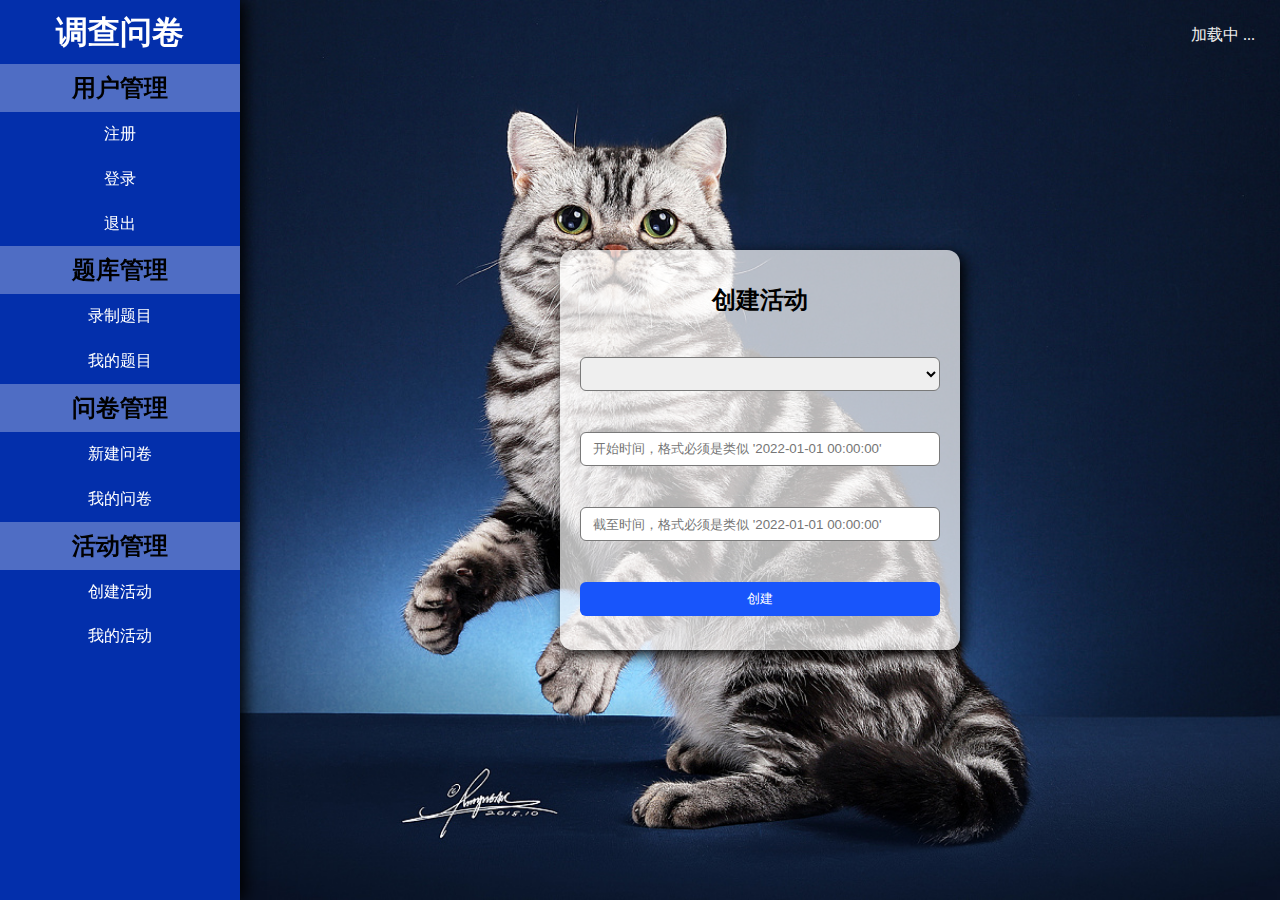
==== src/main/resources/static/activity/create.html @ c488f897 "feat: 工程初始化" ====
<!DOCTYPE html>
<html lang="zh-hans">
<head>
    <meta charset="UTF-8">
    <title>调查问卷</title>
    <link rel="stylesheet" href="../css/common.css">
    <link rel="stylesheet" href="css/create.css">
</head>
<body>
    <aside>
        <h1><a href="/">调查问卷</a></h1>
        <section>
            <h2>用户管理</h2>
            <a href="/user/register.html">注册</a>
            <a href="/user/login.html">登录</a>
            <a href="/user/quit.do">退出</a>
        </section>
        <section>
            <h2>题库管理</h2>
            <a href="/question/create.html">录制题目</a>
            <a href="/question/list.html">我的题目</a>
        </section>
        <section>
            <h2>问卷管理</h2>
            <a href="/survey/create.html">新建问卷</a>
            <a href="/survey/list.html">我的问卷</a>
        </section>
        <section>
            <h2>活动管理</h2>
            <a href="/activity/create.html">创建活动</a>
            <a href="/activity/list.html">我的活动</a>
        </section>
    </aside>
    <main>
        <p class="current-user">加载中 ...</p>
        <form method="post" action="/activity/create.do">
            <h2>创建活动</h2>
            <select name="suid"></select>
            <input type="text" name="started_at" placeholder="开始时间，格式必须是类似 '2022-01-01 00:00:00'">
            <input type="text" name="ended_at" placeholder="截至时间，格式必须是类似 '2022-01-01 00:00:00'">
            <button>创建</button>
        </form>
    </main>

    <script src="/js/current-user.js"></script>
    <script src="js/create.js"></script>
</body>
</html>
---- src/main/resources/static/css/common.css ----
* {
    margin: 0;
    padding: 0;
    box-sizing: border-box;
}

body {
    min-height: 100vh;
    display: flex;
    align-items: stretch;
    justify-content: space-between;
}

aside {
    position: fixed;
    top: 0;
    left: 0;
    bottom: 0;
    background-color: hsl(224, 97%, 34%);
    width: 240px;
    text-align: center;
    box-shadow: 5px 0 15px 0 #000;
}

aside h1 {
    font-size: 2rem;
    line-height: 4rem;
}

aside h1 a {
    text-decoration: none;
    color: hsl(0, 0%, 100%);
}

aside section {
    display: flex;
    flex-direction: column;
    align-items: center;
    justify-content: center;
}

aside section h2 {
    width: 100%;
    background-color: hsla(0, 0%, 100%, .3);
    line-height: 2em;
}

aside section a {
    width: 100%;
    color: hsl(0, 0%, 100%);
    text-decoration: none;
    line-height: 2.8em;
}


aside section a:hover {
    background-color: hsla(0, 0%, 100%, .3);
}

main {
    margin-left: 240px;
    width: calc(100% - 240px);
    background-image: url(../img/cat-bg.jpg);
    background-repeat: no-repeat;
    background-position: 0 0;
    background-size: cover;
    background-color: hsl(0, 0%, 83%);
    background-attachment: fixed;
}

main p.current-user {
    color: #eee;
    position: absolute;
    top: 25px;
    right: 25px;
}
---- src/main/resources/static/activity/css/create.css ----
main {
    display: flex;
    align-items: center;
    justify-content: center;
}

main form {
    width: 400px;
    height: 400px;
    background-color: hsla(0, 0%, 100%, 0.7);
    border-radius: 13px;
    box-shadow: 4px 4px 14px 0 #000;
    display: flex;
    flex-direction: column;
    align-items: center;
    justify-content: space-around;
    padding: 13px;
}

main form input {
    height: 34px;
    width: 360px;
    padding: 0 12px 0 12px;
    outline: none;
    border-radius: 6px;
    border: 1px solid rgb(121, 121, 121);
}

main form select {
    height: 34px;
    width: 360px;
    padding: 3px;
    outline: none;
    border-radius: 6px;
    border: 1px solid rgb(121, 121, 121);
}

main form button {
    height: 34px;
    width: 360px;
    border-radius: 6px;
    border: none;
    color: #fff;
    background-color: hsl(224, 97%, 54%);
}

main form button:hover {
    background-color: hsl(224, 97%, 74%);
}
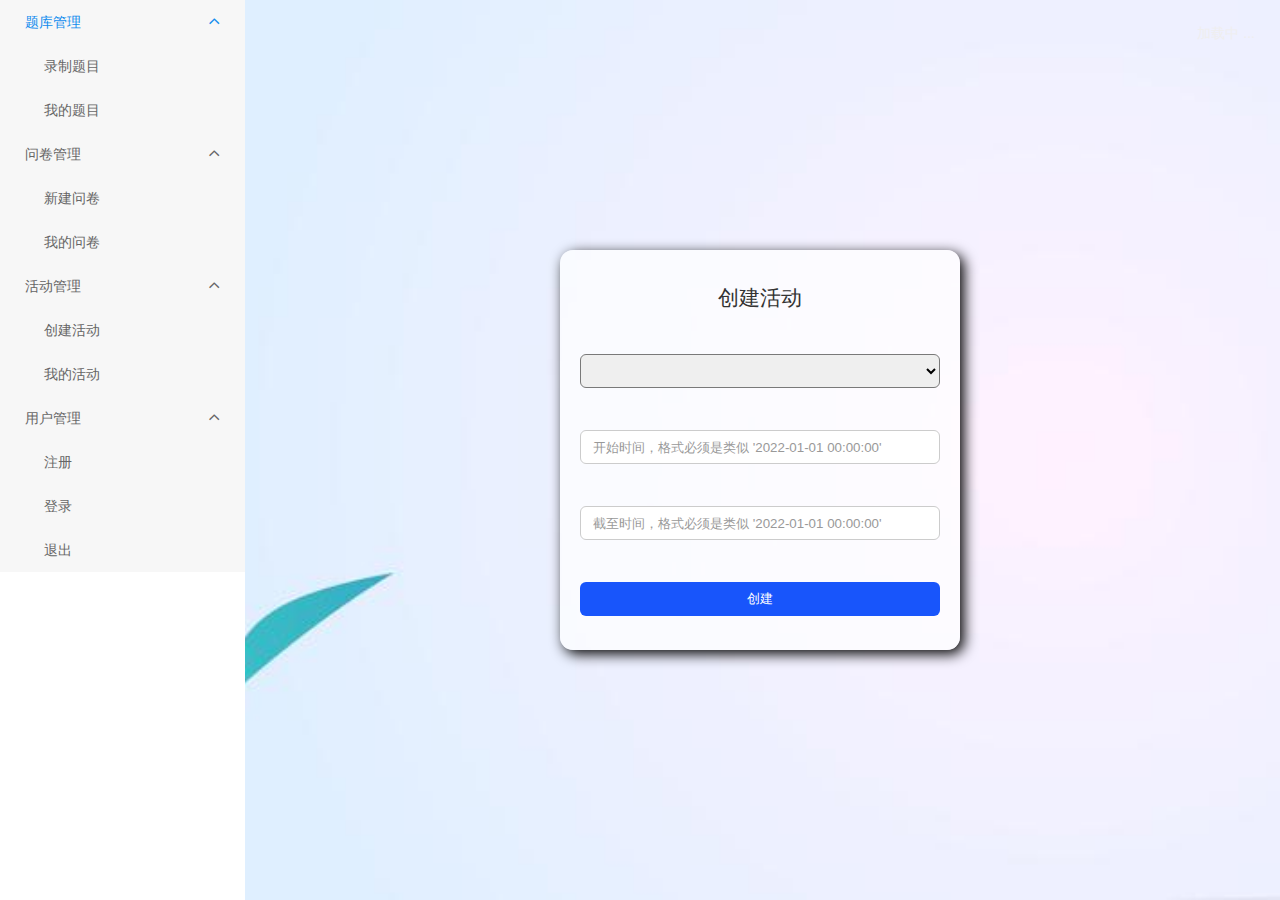
==== commit 6f9b5eb9: "fix: 界面优化" ====
--- a/src/main/resources/static/activity/create.html
+++ b/src/main/resources/static/activity/create.html
@@ -5,31 +5,65 @@
     <title>调查问卷</title>
     <link rel="stylesheet" href="../css/common.css">
     <link rel="stylesheet" href="css/create.css">
+    <!--字体图标-->
+    <link href="../javaex/pc/css/icomoon.css" rel="stylesheet" />
+    <!--骨架样式-->
+    <link href="../javaex/pc/css/common.css" rel="stylesheet" />
+    <!--皮肤-->
+    <link href="../javaex/pc/css/skin/default.css" rel="stylesheet" />
+    <!--jquery，如果不使用jquery高版本的新功能的话，不建议修改版本-->
+    <script src="../javaex/pc/lib/jquery-1.7.2.min.js"></script>
+    <!--核心组件，不要压缩，压缩后部分功能可能会失效-->
+    <script src="../javaex/pc/js/javaex.js"></script>
+    <!--表单验证-->
+    <script src="../javaex/pc/js/javaex-formVerify.js"></script>
 </head>
 <body>
     <aside>
-        <h1><a href="/">调查问卷</a></h1>
-        <section>
-            <h2>用户管理</h2>
-            <a href="/user/register.html">注册</a>
-            <a href="/user/login.html">登录</a>
-            <a href="/user/quit.do">退出</a>
-        </section>
-        <section>
-            <h2>题库管理</h2>
-            <a href="/question/create.html">录制题目</a>
-            <a href="/question/list.html">我的题目</a>
-        </section>
-        <section>
-            <h2>问卷管理</h2>
-            <a href="/survey/create.html">新建问卷</a>
-            <a href="/survey/list.html">我的问卷</a>
-        </section>
-        <section>
-            <h2>活动管理</h2>
-            <a href="/activity/create.html">创建活动</a>
-            <a href="/activity/list.html">我的活动</a>
-        </section>
+        <div class="javaex-menu-container">
+            <div id="menu" class="javaex-menu">
+                <ul>
+                    <li class="javaex-menu-item">
+                        <a href="javascript:;">题库管理<i class="icon-angle-down"></i></a>
+                        <ul>
+                            <li><a href="/question/create.html">录制题目</a></li>
+                            <li><a href="/question/list.html">我的题目</a></li>
+                        </ul>
+                    </li>
+                </ul>
+
+                <ul>
+                    <li class="javaex-menu-item">
+                        <a href="javascript:;">问卷管理<i class="icon-angle-down"></i></a>
+                        <ul>
+                            <li><a href="/survey/create.html">新建问卷</a></li>
+                            <li><a href="/survey/list.html">我的问卷</a></li>
+                        </ul>
+                    </li>
+                </ul>
+
+                <ul>
+                    <li class="javaex-menu-item">
+                        <a href="javascript:;">活动管理<i class="icon-angle-down"></i></a>
+                        <ul>
+                            <li><a href="/activity/create.html">创建活动</a></li>
+                            <li><a href="/activity/list.html">我的活动</a></li>
+                        </ul>
+                    </li>
+                </ul>
+
+                <ul>
+                    <li class="javaex-menu-item">
+                        <a href="javascript:;">用户管理<i class="icon-angle-down"></i></a>
+                        <ul>
+                            <li><a href="/user/register.html">注册</a></li>
+                            <li><a href="/user/login.html">登录</a></li>
+                            <li><a href="/user/quit.do">退出</a></li>
+                        </ul>
+                    </li>
+                </ul>
+            </div>
+        </div>
     </aside>
     <main>
         <p class="current-user">加载中 ...</p>
@@ -44,5 +78,11 @@
 
     <script src="/js/current-user.js"></script>
     <script src="js/create.js"></script>
+    <script>
+        javaex.menu({
+            id : "menu",
+            isShowAll: true
+        });
+    </script>
 </body>
 </html>--- a/src/main/resources/static/css/common.css
+++ b/src/main/resources/static/css/common.css
@@ -16,20 +16,20 @@
     top: 0;
     left: 0;
     bottom: 0;
-    background-color: hsl(224, 97%, 34%);
+    /*background-color: hsl(224, 97%, 34%);*/
     width: 240px;
-    text-align: center;
-    box-shadow: 5px 0 15px 0 #000;
+    /*text-align: center;*/
+    /*box-shadow: 5px 0 15px 0 #000;*/
 }
 
 aside h1 {
     font-size: 2rem;
-    line-height: 4rem;
+    line-height: 2rem;
 }
 
 aside h1 a {
     text-decoration: none;
-    color: hsl(0, 0%, 100%);
+    /*color: hsl(0, 0%, 100%);*/
 }
 
 aside section {
@@ -47,9 +47,9 @@
 
 aside section a {
     width: 100%;
-    color: hsl(0, 0%, 100%);
+    /*color: hsl(0, 0%, 100%);*/
     text-decoration: none;
-    line-height: 2.8em;
+    line-height: 2em;
 }
 
 
@@ -60,7 +60,7 @@
 main {
     margin-left: 240px;
     width: calc(100% - 240px);
-    background-image: url(../img/cat-bg.jpg);
+    background-image: url(../img/bg.jpg);
     background-repeat: no-repeat;
     background-position: 0 0;
     background-size: cover;
--- a/src/main/resources/static/javaex/pc/css/icomoon.css
+++ b/src/main/resources/static/javaex/pc/css/icomoon.css
@@ -0,0 +1,891 @@
+@font-face {
+  font-family: 'icomoon';
+  src:  url('fonts/icomoon.eot?mxwdyu');
+  src:  url('fonts/icomoon.eot?mxwdyu#iefix') format('embedded-opentype'),
+    url('fonts/icomoon.ttf?mxwdyu') format('truetype'),
+    url('fonts/icomoon.woff?mxwdyu') format('woff'),
+    url('fonts/icomoon.svg?mxwdyu#icomoon') format('svg');
+  font-weight: normal;
+  font-style: normal;
+  font-display: block;
+}
+
+[class^="icon-"], [class*=" icon-"] {
+  /* use !important to prevent issues with browser extensions that change fonts */
+  font-family: 'icomoon' !important;
+  speak: none;
+  font-style: normal;
+  font-weight: normal;
+  font-variant: normal;
+  text-transform: none;
+  line-height: 1;
+
+  /* Better Font Rendering =========== */
+  -webkit-font-smoothing: antialiased;
+  -moz-osx-font-smoothing: grayscale;
+}
+
+.icon-angle-double-left:before {
+  content: "\f100";
+}
+.icon-angle-double-right:before {
+  content: "\f101";
+}
+.icon-angle-double-up:before {
+  content: "\f102";
+}
+.icon-angle-double-down:before {
+  content: "\f103";
+}
+.icon-angle-left:before {
+  content: "\f104";
+}
+.icon-angle-right:before {
+  content: "\f105";
+}
+.icon-angle-up:before {
+  content: "\f106";
+}
+.icon-angle-down:before {
+  content: "\f107";
+}
+.icon-quote-right:before {
+  content: "\e97a";
+}
+.icon-quote-left:before {
+  content: "\e97b";
+}
+.icon-minus:before {
+  content: "\e97c";
+}
+.icon-at-sign:before {
+  content: "\e981";
+}
+.icon-check_circle:before {
+  content: "\e86c";
+}
+.icon-palette1:before {
+  content: "\e40b";
+}
+.icon-colorize1:before {
+  content: "\e3b9";
+}
+.icon-font_download:before {
+  content: "\e167";
+}
+.icon-format_align_center:before {
+  content: "\e234";
+}
+.icon-format_align_left:before {
+  content: "\e236";
+}
+.icon-format_align_right:before {
+  content: "\e237";
+}
+.icon-format_bold:before {
+  content: "\e238";
+}
+.icon-format_clear:before {
+  content: "\e239";
+}
+.icon-format_color_fill:before {
+  content: "\e23a";
+}
+.icon-format_color_text:before {
+  content: "\e23c";
+}
+.icon-format_indent_decrease:before {
+  content: "\e23d";
+}
+.icon-format_indent_increase:before {
+  content: "\e23e";
+}
+.icon-format_italic:before {
+  content: "\e23f";
+}
+.icon-format_list_bulleted:before {
+  content: "\e241";
+}
+.icon-format_list_numbered:before {
+  content: "\e242";
+}
+.icon-format_quote:before {
+  content: "\e244";
+}
+.icon-format_underlined:before {
+  content: "\e249";
+}
+.icon-fullscreen:before {
+  content: "\e5d0";
+}
+.icon-fullscreen_exit:before {
+  content: "\e5d1";
+}
+.icon-functions:before {
+  content: "\e24a";
+}
+.icon-help:before {
+  content: "\e887";
+}
+.icon-help_outline:before {
+  content: "\e8fd";
+}
+.icon-tag_faces:before {
+  content: "\e420";
+}
+.icon-movie_creation:before {
+  content: "\e404";
+}
+.icon-select_all:before {
+  content: "\e162";
+}
+.icon-strikethrough_s:before {
+  content: "\e257";
+}
+.icon-code:before {
+  content: "\e978";
+}
+.icon-photo:before {
+  content: "\e979";
+}
+.icon-table:before {
+  content: "\e97d";
+}
+.icon-wysiwyg:before {
+  content: "\e97d";
+}
+.icon-subscript:before {
+  content: "\e97e";
+}
+.icon-wysiwyg1:before {
+  content: "\e97e";
+}
+.icon-superscript:before {
+  content: "\e97f";
+}
+.icon-wysiwyg2:before {
+  content: "\e97f";
+}
+.icon-fast_forward:before {
+  content: "\e01f";
+}
+.icon-fast_rewind:before {
+  content: "\e020";
+}
+.icon-mic_none:before {
+  content: "\e02a";
+}
+.icon-stop:before {
+  content: "\e047";
+}
+.icon-videocam:before {
+  content: "\e04b";
+}
+.icon-videocam_off:before {
+  content: "\e04c";
+}
+.icon-volume_down:before {
+  content: "\e04d";
+}
+.icon-volume_mute:before {
+  content: "\e04e";
+}
+.icon-volume_off:before {
+  content: "\e04f";
+}
+.icon-volume_up:before {
+  content: "\e050";
+}
+.icon-hd:before {
+  content: "\e052";
+}
+.icon-slow_motion_video:before {
+  content: "\e068";
+}
+.icon-call_to_action:before {
+  content: "\e06c";
+}
+.icon-chat3:before {
+  content: "\e0b7";
+}
+.icon-chat_bubble:before {
+  content: "\e0ca";
+}
+.icon-chat_bubble_outline:before {
+  content: "\e0cb";
+}
+.icon-vpn_key:before {
+  content: "\e0da";
+}
+.icon-import_contacts:before {
+  content: "\e0e0";
+}
+.icon-mail_outline:before {
+  content: "\e0e1";
+}
+.icon-add2:before {
+  content: "\e145";
+}
+.icon-add_box:before {
+  content: "\e146";
+}
+.icon-add_circle:before {
+  content: "\e147";
+}
+.icon-content_paste:before {
+  content: "\e14f";
+}
+.icon-remove_circle:before {
+  content: "\e15c";
+}
+.icon-remove_circle_outline:before {
+  content: "\e15d";
+}
+.icon-access_alarms:before {
+  content: "\e191";
+}
+.icon-signal_cellular_4_bar:before {
+  content: "\e1c8";
+}
+.icon-signal_cellular_null:before {
+  content: "\e1cf";
+}
+.icon-signal_cellular_off:before {
+  content: "\e1d0";
+}
+.icon-signal_wifi_4_bar:before {
+  content: "\e1d8";
+}
+.icon-signal_wifi_4_bar_lock:before {
+  content: "\e1d9";
+}
+.icon-signal_wifi_off:before {
+  content: "\e1da";
+}
+.icon-storage:before {
+  content: "\e1db";
+}
+.icon-attach_file:before {
+  content: "\e226";
+}
+.icon-cloud_download:before {
+  content: "\e2c0";
+}
+.icon-cloud_upload:before {
+  content: "\e2c3";
+}
+.icon-cast:before {
+  content: "\e307";
+}
+.icon-headset:before {
+  content: "\e310";
+}
+.icon-headset_mic:before {
+  content: "\e311";
+}
+.icon-laptop:before {
+  content: "\e31e";
+}
+.icon-laptop_chromebook:before {
+  content: "\e31f";
+}
+.icon-security:before {
+  content: "\e32a";
+}
+.icon-tv:before {
+  content: "\e333";
+}
+.icon-device_hub:before {
+  content: "\e335";
+}
+.icon-audiotrack:before {
+  content: "\e3a1";
+}
+.icon-camera2:before {
+  content: "\e3af";
+}
+.icon-colorize:before {
+  content: "\e3b8";
+}
+.icon-control_point:before {
+  content: "\e3ba";
+}
+.icon-palette:before {
+  content: "\e40a";
+}
+.icon-timer:before {
+  content: "\e425";
+}
+.icon-beenhere:before {
+  content: "\e52d";
+}
+.icon-local_airport:before {
+  content: "\e53d";
+}
+.icon-local_offer:before {
+  content: "\e54e";
+}
+.icon-local_parking:before {
+  content: "\e54f";
+}
+.icon-local_taxi:before {
+  content: "\e559";
+}
+.icon-arrow_back:before {
+  content: "\e5c4";
+}
+.icon-arrow_forward:before {
+  content: "\e5c8";
+}
+.icon-cancel:before {
+  content: "\e5c9";
+}
+.icon-check:before {
+  content: "\e5ca";
+}
+.icon-close:before {
+  content: "\e5cd";
+}
+.icon-refresh:before {
+  content: "\e5d5";
+}
+.icon-arrow_upward:before {
+  content: "\e5d8";
+}
+.icon-arrow_downward:before {
+  content: "\e5db";
+}
+.icon-sync:before {
+  content: "\e627";
+}
+.icon-no_encryption:before {
+  content: "\e641";
+}
+.icon-notifications:before {
+  content: "\e7f4";
+}
+.icon-notifications_none:before {
+  content: "\e7f5";
+}
+.icon-notifications_off:before {
+  content: "\e7f6";
+}
+.icon-notifications_active:before {
+  content: "\e7f7";
+}
+.icon-school:before {
+  content: "\e80c";
+}
+.icon-share:before {
+  content: "\e80d";
+}
+.icon-star:before {
+  content: "\e838";
+}
+.icon-star_half:before {
+  content: "\e839";
+}
+.icon-star_border:before {
+  content: "\e83a";
+}
+.icon-add_shopping_cart:before {
+  content: "\e854";
+}
+.icon-alarm_add:before {
+  content: "\e856";
+}
+.icon-autorenew:before {
+  content: "\e863";
+}
+.icon-build:before {
+  content: "\e869";
+}
+.icon-cached:before {
+  content: "\e86a";
+}
+.icon-chrome_reader_mode:before {
+  content: "\e86d";
+}
+.icon-favorite:before {
+  content: "\e87d";
+}
+.icon-favorite_border:before {
+  content: "\e87e";
+}
+.icon-group_work:before {
+  content: "\e886";
+}
+.icon-language:before {
+  content: "\e894";
+}
+.icon-lock:before {
+  content: "\e897";
+}
+.icon-power_settings_new:before {
+  content: "\e8ac";
+}
+.icon-schedule:before {
+  content: "\e8b5";
+}
+.icon-stars:before {
+  content: "\e8d0";
+}
+.icon-turned_in:before {
+  content: "\e8e6";
+}
+.icon-turned_in_not:before {
+  content: "\e8e7";
+}
+.icon-verified_user:before {
+  content: "\e8e8";
+}
+.icon-comments:before {
+  content: "\e900";
+}
+.icon-chat2:before {
+  content: "\e901";
+}
+.icon-commenting-o:before {
+  content: "\e902";
+}
+.icon-commenting:before {
+  content: "\e903";
+}
+.icon-comments-o:before {
+  content: "\e904";
+}
+.icon-comment-o:before {
+  content: "\e905";
+}
+.icon-rss-alt:before {
+  content: "\e906";
+}
+.icon-call:before {
+  content: "\e907";
+}
+.icon-collect:before {
+  content: "\e908";
+}
+.icon-video-off:before {
+  content: "\e909";
+}
+.icon-video:before {
+  content: "\e90a";
+}
+.icon-document-alt-fill:before {
+  content: "\e90b";
+}
+.icon-fiber_manual_record:before {
+  content: "\e90c";
+}
+.icon-block:before {
+  content: "\e90d";
+}
+.icon-grid:before {
+  content: "\e90e";
+}
+.icon-camera:before {
+  content: "\e90f";
+}
+.icon-indeterminate_check_box:before {
+  content: "\e910";
+}
+.icon-explore:before {
+  content: "\e911";
+}
+.icon-block2:before {
+  content: "\e912";
+}
+.icon-cog:before {
+  content: "\e913";
+}
+.icon-trash-o:before {
+  content: "\e914";
+}
+.icon-copyright:before {
+  content: "\e915";
+}
+.icon-locked:before {
+  content: "\e916";
+}
+.icon-arrow-down-alt1:before {
+  content: "\e917";
+}
+.icon-arrow-up-alt1:before {
+  content: "\e918";
+}
+.icon-arrow-right-alt1:before {
+  content: "\e919";
+}
+.icon-arrow-left-alt1:before {
+  content: "\e91a";
+}
+.icon-reload1:before {
+  content: "\e91b";
+}
+.icon-cw:before {
+  content: "\e91c";
+}
+.icon-home2:before {
+  content: "\e91d";
+}
+.icon-profile:before {
+  content: "\e91e";
+}
+.icon-retweet:before {
+  content: "\e91f";
+}
+.icon-chain-broken:before {
+  content: "\e920";
+}
+.icon-chain:before {
+  content: "\e921";
+}
+.icon-group:before {
+  content: "\e922";
+}
+.icon-filter:before {
+  content: "\e923";
+}
+.icon-file-empty:before {
+  content: "\e924";
+}
+.icon-files-empty:before {
+  content: "\e925";
+}
+.icon-file-text2:before {
+  content: "\e926";
+}
+.icon-thumbs-o-down:before {
+  content: "\e927";
+}
+.icon-thumbs-o-up:before {
+  content: "\e928";
+}
+.icon-thumbs-down:before {
+  content: "\e929";
+}
+.icon-thumbs-up:before {
+  content: "\e92a";
+}
+.icon-cogs:before {
+  content: "\e92b";
+}
+.icon-chevron-right:before {
+  content: "\e92c";
+}
+.icon-chevron-left:before {
+  content: "\e92d";
+}
+.icon-chevron-down:before {
+  content: "\e92e";
+}
+.icon-folder:before {
+  content: "\e92f";
+}
+.icon-folder-open:before {
+  content: "\e930";
+}
+.icon-chevron-up:before {
+  content: "\e931";
+}
+.icon-step-forward:before {
+  content: "\e932";
+}
+.icon-step-backward:before {
+  content: "\e933";
+}
+.icon-book:before {
+  content: "\e934";
+}
+.icon-tags:before {
+  content: "\e935";
+}
+.icon-signal:before {
+  content: "\e936";
+}
+.icon-user-o:before {
+  content: "\e937";
+}
+.icon-user-circle-o:before {
+  content: "\e938";
+}
+.icon-user-circle:before {
+  content: "\e939";
+}
+.icon-user-plus:before {
+  content: "\e93a";
+}
+.icon-user:before {
+  content: "\e93b";
+}
+.icon-print:before {
+  content: "\e93c";
+}
+.icon-filter2:before {
+  content: "\e93d";
+}
+.icon-eye-off:before {
+  content: "\e93e";
+}
+.icon-eye:before {
+  content: "\e93f";
+}
+.icon-home:before {
+  content: "\e940";
+}
+.icon-trash-2:before {
+  content: "\e941";
+}
+.icon-trash:before {
+  content: "\e942";
+}
+.icon-edit-2:before {
+  content: "\e943";
+}
+.icon-search:before {
+  content: "\e944";
+}
+.icon-zoom-out:before {
+  content: "\e945";
+}
+.icon-zoom-in:before {
+  content: "\e946";
+}
+.icon-update:before {
+  content: "\e947";
+}
+.icon-forward:before {
+  content: "\e948";
+}
+.icon-warning:before {
+  content: "\e949";
+}
+.icon-save-disk:before {
+  content: "\e94a";
+}
+.icon-floppy-o:before {
+  content: "\e94b";
+}
+.icon-caret-right:before {
+  content: "\e94c";
+}
+.icon-caret-left:before {
+  content: "\e94d";
+}
+.icon-caret-up:before {
+  content: "\e94e";
+}
+.icon-caret-down:before {
+  content: "\e94f";
+}
+.icon-magic:before {
+  content: "\e950";
+}
+.icon-recycle:before {
+  content: "\e951";
+}
+.icon-paper-plane-o:before {
+  content: "\e952";
+}
+.icon-calendar:before {
+  content: "\e953";
+}
+.icon-paper-plane:before {
+  content: "\e954";
+}
+.icon-flag:before {
+  content: "\e955";
+}
+.icon-barbell:before {
+  content: "\e956";
+}
+.icon-atom:before {
+  content: "\e957";
+}
+.icon-sun:before {
+  content: "\e958";
+}
+.icon-fingerprint:before {
+  content: "\e959";
+}
+.icon-chevron-small-up:before {
+  content: "\e95a";
+}
+.icon-flow-branch:before {
+  content: "\e95b";
+}
+.icon-layers:before {
+  content: "\e95c";
+}
+.icon-adjust:before {
+  content: "\e95d";
+}
+.icon-air:before {
+  content: "\e95e";
+}
+.icon-circular-graph:before {
+  content: "\e95f";
+}
+.icon-compass:before {
+  content: "\e960";
+}
+.icon-drop:before {
+  content: "\e961";
+}
+.icon-email3:before {
+  content: "\e962";
+}
+.icon-log-out:before {
+  content: "\e963";
+}
+.icon-stopwatch:before {
+  content: "\e964";
+}
+.icon-chart-pie:before {
+  content: "\e965";
+}
+.icon-chart-bar:before {
+  content: "\e966";
+}
+.icon-chart:before {
+  content: "\e967";
+}
+.icon-film2:before {
+  content: "\e968";
+}
+.icon-mail2:before {
+  content: "\e969";
+}
+.icon-image:before {
+  content: "\e96a";
+}
+.icon-images:before {
+  content: "\e96b";
+}
+.icon-film:before {
+  content: "\e96c";
+}
+.icon-stats:before {
+  content: "\e96d";
+}
+.icon-stats2:before {
+  content: "\e96e";
+}
+.icon-envelope:before {
+  content: "\e96f";
+}
+.icon-moon-o:before {
+  content: "\e970";
+}
+.icon-line-chart:before {
+  content: "\e971";
+}
+.icon-area-chart:before {
+  content: "\e972";
+}
+.icon-bar-chart:before {
+  content: "\e973";
+}
+.icon-wechat:before {
+  content: "\e974";
+}
+.icon-qq:before {
+  content: "\e975";
+}
+.icon-gavel:before {
+  content: "\e976";
+}
+.icon-remove_shopping_cart:before {
+  content: "\e977";
+}
+.icon-spinner11:before {
+  content: "\e984";
+}
+.icon-key:before {
+  content: "\e98d";
+}
+.icon-equalizer:before {
+  content: "\e992";
+}
+.icon-cog2:before {
+  content: "\e994";
+}
+.icon-cogs2:before {
+  content: "\e995";
+}
+.icon-pie-chart:before {
+  content: "\e99a";
+}
+.icon-stats-dots:before {
+  content: "\e99b";
+}
+.icon-stats-bars:before {
+  content: "\e99c";
+}
+.icon-stats-bars2:before {
+  content: "\e99d";
+}
+.icon-fire:before {
+  content: "\e9a9";
+}
+.icon-earth:before {
+  content: "\e9ca";
+}
+.icon-checkmark2:before {
+  content: "\ea10";
+}
+.icon-volume-high:before {
+  content: "\ea26";
+}
+.icon-volume-medium:before {
+  content: "\ea27";
+}
+.icon-volume-low:before {
+  content: "\ea28";
+}
+.icon-volume-mute:before {
+  content: "\ea29";
+}
+.icon-volume-mute2:before {
+  content: "\ea2a";
+}
+.icon-volume-increase:before {
+  content: "\ea2b";
+}
+.icon-volume-decrease:before {
+  content: "\ea2c";
+}
+.icon-google-drive:before {
+  content: "\ea8f";
+}
+.icon-libreoffice:before {
+  content: "\eae3";
+}
+.icon-check2:before {
+  content: "\f00c";
+}
+.icon-close2:before {
+  content: "\f00d";
+}
+.icon-lock2:before {
+  content: "\f023";
+}
+.icon-plus:before {
+  content: "\f067";
+}
+.icon-minus1:before {
+  content: "\f068";
+}
+.icon-chevron-circle-left:before {
+  content: "\f137";
+}
+.icon-chevron-circle-right:before {
+  content: "\f138";
+}
+.icon-chevron-circle-up:before {
+  content: "\f139";
+}
+.icon-chevron-circle-down:before {
+  content: "\f13a";
+}
--- a/src/main/resources/static/javaex/pc/css/common.css
+++ b/src/main/resources/static/javaex/pc/css/common.css
@@ -0,0 +1,921 @@
+@charset "utf-8";
+/*重置样式*/
+blockquote,body,button,dd,div,dl,dt,fieldset,figure,form,h1,h2,h3,h4,h5,h6,hr,input,legend,li,menu,p,pre,select,td,textarea,th,ul {
+	margin:0;
+	padding:0;
+	outline:0;
+}
+h1,h2,h3,h4,h5,h6 {
+	font-weight:400;
+}
+i, cite, em, var, address, dfn {
+	font-style: normal;
+}
+ul,li {
+	list-style:none;
+}
+ol>li {
+	list-style:unset;
+}
+button:focus,input:focus,select:focus,textarea:focus {
+	outline:none;
+}
+button,html input[type=button],input[type=reset],input[type=submit] {
+	-webkit-appearance:button;
+}
+textarea {
+	overflow:hidden;
+	vertical-align:top;
+	overflow-y: auto;
+}
+input[type=search] {
+	-webkit-appearance:none;
+}
+input[type=search]::-webkit-search-cancel-button,input[type=search]::-webkit-search-decoration,input[type=search]::-webkit-search-results-button,input[type=search]::-webkit-search-results-decoration {
+	display:none;
+}
+input[type="text"], input[type="password"], textarea {
+	border: 1px solid #ccc;
+	outline: none;
+}
+input:-webkit-autofill, textarea:-webkit-autofill, select:-webkit-autofill {
+	-webkit-box-shadow: 0 0 0 1000px white inset;
+}
+input, textarea {
+	-webkit-transition: color .2s;
+	-moz-transition: color .2s;
+	-ms-transition: color .2s;
+	-o-transition: color .2s;
+	transition: color .2s;
+	-webkit-transition: border-color .2s;
+	-moz-transition: border-color .2s;
+	-ms-transition: border-color .2s;
+	-o-transition: border-color .2s;
+	transition: border-color .2s;
+}
+table {
+	border-collapse: collapse;
+	border-spacing: 0;
+}
+img {
+	border:none;
+	vertical-align:top;
+}
+a {
+	text-decoration:none;
+}
+a:-webkit-any-link, a:any-link {
+	cursor: pointer;
+}
+a:active,a:hover,a:link,a:visited {
+	text-decoration:none;
+	-webkit-user-select:none;
+	-moz-user-select:none;
+	-ms-user-select:none;
+	user-select:none;
+}
+html {
+	width:100%;
+	height: 100%;
+	font-size:100%;
+	-webkit-text-size-adjust:none;
+	-ms-text-size-adjust:none;
+	-webkit-tap-highlight-color:transparent;
+}
+body {
+	height: 100%;
+	font-size: 14px;
+	font-family: "Helvetica Neue",Helvetica,PingFangSC-Regular,Arial,"Hiragino Sans GB","Heiti SC","Microsoft YaHei","WenQuanYi Micro Hei",sans-serif;
+}
+input, textarea, select, button {
+	font-family: microsoft yahei,Helvetica,Microsoft Jhenghei,Heiti TC,PingFang TC,sans-serif;
+	border-radius:0;
+}
+*, *:before, *:after {
+	-webkit-box-sizing: border-box;
+	-moz-box-sizing: border-box;
+	box-sizing: border-box;
+}
+
+/*通用属性*/
+/*临时的*/
+.javaex-temp-relative{position: relative;}
+/*边距*/
+.mt-10{margin-top:10px;}
+.mr-10{margin-right:10px;}
+.mb-10{margin-bottom:10px;}
+.ml-10{margin-left:10px;}
+.pt-10{padding-top:10px;}
+.pr-10{padding-right:10px;}
+.pb-10{padding-bottom:10px;}
+.pl-10{padding-left:10px;}
+.mt-20{margin-top:20px;}
+.mr-20{margin-right:20px;}
+.mb-20{margin-bottom:20px;}
+.ml-20{margin-left:20px;}
+.pt-20{padding-top:20px;}
+.pr-20{padding-right:20px;}
+.pb-20{padding-bottom:20px;}
+.pl-20{padding-left:20px;}
+/*宽度100%*/
+.full{width: 100%;}
+/*隐藏*/
+.hide{display:none !important;}
+.vh{visibility: hidden !important;}
+/*浮动*/
+.fl{float: left;}
+.fr{float: right;}
+/*对齐*/
+.tl{text-align: left;}
+.tr{text-align: right;}
+.tc{text-align: center;}
+/*清浮动*/
+.clear:before, .clear:after{display:table;content:" ";line-height:0}
+.clear:after{clear:both}
+span.clearfix{display: block; margin: 0; padding: 0; height: auto; line-height: 0; zoom: 1; clear: both;}
+/*文字省略*/
+.javaex-ellipsis{overflow: hidden; white-space: nowrap; text-overflow: ellipsis;}
+.javaex-ellipsis-2{display: -webkit-box; overflow: hidden; text-overflow: ellipsis; -webkit-line-clamp: 2; -webkit-box-orient: vertical;}
+.javaex-ellipsis-3{display: -webkit-box; overflow: hidden; text-overflow: ellipsis; -webkit-line-clamp: 3; -webkit-box-orient: vertical;}
+
+/*栅格系统*/
+.javaex-grid{-webkit-box-orient: horizontal;-moz-box-orient: horizontal;box-orient: horizontal;display: -webkit-flex;display: -moz-flex;display: flex;}
+.javaex-grid > div{-webkit-box-flex: 1;-moz-box-flex: 1;box-flex: 1;}
+.javaex-grid .javaex-grid-1{width: calc(100% / 12);}
+.javaex-grid .javaex-grid-2{width: calc(calc(100% / 12) * 2);}
+.javaex-grid .javaex-grid-3{width: calc(calc(100% / 12) * 3);}
+.javaex-grid .javaex-grid-4{width: calc(calc(100% / 12) * 4);}
+.javaex-grid .javaex-grid-5{width: calc(calc(100% / 12) * 5);}
+.javaex-grid .javaex-grid-6{width: calc(calc(100% / 12) * 6);}
+.javaex-grid .javaex-grid-7{width: calc(calc(100% / 12) * 7);}
+.javaex-grid .javaex-grid-8{width: calc(calc(100% / 12) * 8);}
+.javaex-grid .javaex-grid-9{width: calc(calc(100% / 12) * 9);}
+.javaex-grid .javaex-grid-10{width: calc(calc(100% / 12) * 10);}
+.javaex-grid .javaex-grid-11{width: calc(calc(100% / 12) * 11);}
+.javaex-grid .javaex-grid-12{width:100%;}
+.javaex-grid.spacing-10{width: 100%;}
+.javaex-grid.spacing-10 [class^="javaex-grid-"]{margin-right: 10px;}
+.javaex-grid.spacing-20{width: 100%;}
+.javaex-grid.spacing-20 [class^="javaex-grid-"]{margin-right: 20px;}
+.javaex-grid [class^="javaex-grid-"]:last-child{margin-right: 0;}
+
+/*等分系统*/
+[class^="javaex-equal-"] > li{float: left;}
+.javaex-equal-1 > li{width:100%;}
+.javaex-equal-2 > li{width: calc(100% / 2);}
+.javaex-equal-3 > li{width: calc(100% / 3);}
+.javaex-equal-4 > li{width: calc(100% / 4);}
+.javaex-equal-5 > li{width: calc(100% / 5);}
+.javaex-equal-6 > li{width: calc(100% / 6);}
+.javaex-equal-7 > li{width: calc(100% / 7);}
+.javaex-equal-8 > li{width: calc(100% / 8);}
+.javaex-equal-9 > li{width: calc(100% / 9);}
+.javaex-equal-10 > li{width: calc(100% / 10);}
+.javaex-equal-11 > li{width: calc(100% / 11);}
+.javaex-equal-12 > li{width: calc(100% / 12);}
+
+/*导航*/
+.javaex-navbar{font-size: 14px;border: none;transition: opacity .6s ease, background .6s ease, box-shadow .6s ease;box-shadow: none;height: 64px;top: 0;position: fixed;right: 0;left: 0;z-index: 100;}
+.javaex-navbar .javaex-container-fluid{margin-right: auto;margin-left: auto;padding-left: 15px;padding-right: 15px;}
+.javaex-navbar .javaex-logo{float: left;min-height: 64px;line-height: 64px;font-size: 24px;}
+.javaex-navbar .javaex-logo > a{display: inline-block;height: auto;padding-top: 7px;padding-bottom: 7px;}
+.javaex-navbar .javaex-nav{margin-left: 20px;}
+.javaex-navbar .javaex-nav > li{float: left;display: block;position: relative;padding: 0 15px;height: 64px;line-height: 64px;}
+.javaex-navbar .javaex-nav > li > a{display: block;position: relative;height: 64px;line-height: 64px;padding: 0 15px;}
+.javaex-navbar .javaex-nav > li > a::after{position: absolute;bottom: 20px;left: 14px;right: 14px;height: 2px;content: '';opacity: 0;-webkit-transition: -webkit-transform 0.2s ease-in;transition: transform 0.1s ease-in;-webkit-transform: scale3d(0, 1, 1);transform: scale3d(0, 1, 1);}
+.javaex-navbar .javaex-nav > li:hover > a::after, .javaex-navbar .javaex-nav > li.active > a::after{opacity: 1;-webkit-transform: scale3d(1, 1, 1);transform: scale3d(1, 1, 1);}
+.javaex-navbar .javaex-nav > li > ul.javaex-nav-dropdown-menu{display: none;position: absolute;top: 64px;width: auto;padding: 0;border: 0;overflow: hidden;transition: all 0s;opacity: 1;z-index: 1000;text-align: left;border-bottom-left-radius: 3px;border-bottom-right-radius: 3px;}
+.javaex-navbar .javaex-nav > li:hover > ul.javaex-nav-dropdown-menu{display:block;}
+.javaex-navbar .javaex-nav > li > ul.javaex-nav-dropdown-menu li a{line-height: 36px;padding-left: 15px;background-size: 24px;background-repeat: no-repeat;background-position: 10px 8px;display: block;padding: 3px 20px;clear: both;font-weight: normal;white-space: nowrap;}
+.javaex-navbar .javaex-nav > li > ul.javaex-nav-dropdown-menu li a:hover{color: #1B8AFA;background-color: rgba(239, 239, 239, 0.15);}
+
+/*左侧固定*/
+.javaex-aside{float: left;width: 220px;font-size: 14px;}
+.javaex-aside-fixed{position: fixed;top: 64px;left: 0;bottom: 0;z-index: 5;}
+.javaex-aside h1{overflow: hidden;text-overflow: ellipsis;white-space: nowrap;}
+.javaex-aside h1::after{content: '';height: 1px;width: 100%;opacity: .1;display: block;}
+.javaex-aside h1 .javaex-nav-name{font-size: 16px;line-height: 50px;padding: 0 20px;width: 144px;}
+.javaex-toc{padding-top: 10px;overflow: hidden;text-overflow: ellipsis;-o-text-overflow: ellipsis;white-space: nowrap;}
+
+/*菜单*/
+.javaex-menu-container{width: 245px;height: 100%;overflow: unset;z-index: 1000;}
+.javaex-menu-container .javaex-menu{margin-top: 0; width: 100%;height: 100%;overflow: auto;}
+.javaex-menu::-webkit-scrollbar {display:none}
+.javaex-menu-container .javaex-menu a{display: block; width: 100%;font-weight: 400; height: 44px; line-height: 44px; padding-left: 25px;}
+.javaex-menu li.javaex-menu-item li a{padding-left: 44px;}
+.javaex-menu .javaex-menu-item > a > span{margin-right: 20px;}
+.javaex-menu .javaex-menu-item a > i{font-style:normal;position: absolute;right: 25px; top: 13px; font-size: 18px;-webkit-transition: -webkit-transform .3s;transition: -webkit-transform .3s;transition: transform .3s; transition: transform .3s,-webkit-transform .3s;}
+.javaex-menu .javaex-menu-item.javaex-menu-show a > i{font-style:normal;transform: rotate(-180deg);}
+.javaex-menu .javaex-menu-item{position: relative;display: block;}
+.javaex-menu .javaex-menu-item ul{display: none;}
+.javaex-menu .javaex-menu-item.javaex-menu-show ul{display: block;}
+
+/*iframe框架布局*/
+.javaex-main-container{position: absolute;top: 64px;bottom: 0;left: 0;right: 0;padding-left: 220px;}
+.javaex-markdown{overflow: auto;height: 100%;}
+.javaex-markdown iframe{width: 100%;height: 100%;border: 0;margin: 0;padding: 0;}
+
+/*主体内容布局*/
+.javaex-block{position: relative;margin: 0 auto 20px;padding: 0;width: 100%;}
+.javaex-block.has-border {border-radius: 2px;}
+.javaex-block .javaex-banner{font-size: 14px; height: 44px; line-height: 44px; vertical-align: middle; padding-left: 20px;display: -ms-flexbox;display: flex;-ms-flex-direction: row; flex-direction: row;-ms-flex-align: center;align-items: center;}
+.javaex-block .javaex-block-fixed{width: 2px; height: 16px; margin-left: -20px; margin-right: 18px;}
+.javaex-list-toolbar{margin-bottom: 10px;clear: both;}
+.javaex-main{padding:20px;}
+.javaex-main-10{padding:10px;}
+.javaex-search-wrapper{padding: 16px 0;margin-bottom: 10px;}
+.javaex-search-wrapper .javaex-search-line:not(:last-child){margin-bottom: 10px;}
+.javaex-search-wrapper .javaex-search-control{display: inline-block; margin-left: 20px;}
+.javaex-search-wrapper .javaex-search-control.javaex-search-submit{float: right; margin-right: 20px;}
+
+/*面包屑导航*/
+.javaex-breadcrumb{height: 50px;line-height: 50px;padding-left: 0; font-size: 14px; margin-bottom: 10px;}
+.javaex-breadcrumb .divider{margin: 0 3px;}
+
+/*页面元素*/
+/*输入框*/
+input.javaex-text{font-size: 100%;height: 32px;line-height: 32px;padding: 0 10px;border-radius: 2px;}
+.javaex-search-group input.javaex-text{vertical-align: bottom;}
+blockquote.javaex-quote{font-size: 16px; display: block; padding: 16px; margin: 0 0 24px; overflow: auto; word-wrap: normal; word-break: normal;}
+.javaex-fieldset{padding: 0; margin-bottom: 20px; border-width: 1px; border-style: solid;}
+.javaex-fieldset legend{margin-left: 20px; padding: 0 10px; font-size: 18px; font-weight: 200;}
+.javaex-fieldset .javaex-fieldset-box{padding:10px 20px;}
+
+/*Button 按钮*/
+.javaex-btn{position: relative; display: inline-block; box-sizing: border-box; height: 32px; padding: 0 15px; font-size: 14px; line-height: 32px; text-align: center; cursor: pointer; transition: opacity .2s; -webkit-appearance: none;border: 1px solid transparent;border-radius: 2px;}
+.javaex-btn[disabled]{cursor: not-allowed; opacity: 0.5;}
+.javaex-btn[square]{border-radius: 0;}
+.javaex-btn[round]{border-radius: 25px;}
+.javaex-btn > span{height: 100%; width: 100%; display: -webkit-box; display: -ms-flexbox; display: flex; -webkit-box-align: center; -ms-flex-align: center; align-items: center; -webkit-box-pack: center; -ms-flex-pack: center; justify-content: center;}
+.javaex-btn > span > i{display: inline-block; position: relative; font-size: 18px; line-height: inherit; text-align: right;}
+.javaex-btn[size='large']{line-height: 1.2;height: 50px;}
+.javaex-btn[size='small']{line-height: 1.2;height: 30px;padding: 0 10px;font-size: 12px;}
+.javaex-btn[size='mini']{line-height: 1.2;height: 24px;padding: 0 4px;font-size: 10px;}
+.javaex-btn.empty{line-height: 30px;}
+.javaex-btn.mini{padding: 0 8px;height: 24px;line-height: 24px;font-size: 12px;}
+.javaex-btn.empty.mini{line-height: 22px;}
+.javaex-btn.yes{width: 120px;line-height: 36px;height: 36px;font-size: 14px;}
+.javaex-btn.no{width: 120px;margin-left:20px;line-height: 36px;height: 36px;font-size: 14px;}
+.javaex-unit .javaex-btn.yes, .javaex-unit .javaex-btn.no{margin: 0 10px;}
+button.javaex-btn, input.javaex-btn{line-height: 1.2;}
+
+/* Link 文字链接 */
+.javaex-link{display: inline-flex; flex-direction: row; align-items: center; justify-content: center; vertical-align: middle; position: relative; text-decoration: none; outline: none; cursor: pointer; padding: 0; font-size: 14px;}
+.javaex-link[disabled]{cursor: not-allowed;}
+.javaex-link[underline]:hover{text-decoration:underline;}
+
+/*Image 图片*/
+.javaex-image{display: block; position: relative;}
+.javaex-image .javaex-img{display: block; width: 100%; height: 100%;object-position: center center;object-fit: fill;}
+.javaex-image .javaex-img[fit='contain']{object-fit: contain;}
+.javaex-image .javaex-img[fit='cover']{object-fit: cover;}
+.javaex-image .javaex-img[fit='fill']{object-fit: fill;}
+.javaex-image .javaex-img[fit='none']{object-fit: none;}
+.javaex-image .javaex-img[fit='scale-down']{object-fit: scale-down;}
+.javaex-image.javaex-image-round{border-radius: 50%; overflow: hidden;}
+.javaex-image .javaex-img-loading, .javaex-image .javaex-img-error{width: 100%; height: 100%; position: absolute; top: 0; left: 0; display: -webkit-box; display: -ms-flexbox; display: flex; -webkit-box-orient: vertical; -webkit-box-direction: normal; -ms-flex-direction: column; flex-direction: column; -webkit-box-align: center; -ms-flex-align: center; align-items: center; -webkit-box-pack: center; -ms-flex-pack: center; justify-content: center;}
+.javaex-image .javaex-img-loading .icon-circular-graph{display: inline-block; -webkit-animation: rotation 1s infinite linear; animation: rotation 1s infinite linear;}
+.javaex-image .javaex-icon:before{position: absolute; top: 50%; left: 50%; -webkit-transform: translate(-50%,-50%); transform: translate(-50%,-50%);}
+.javaex-image .javaex-img-error{font-size: 12px;}
+@-webkit-keyframes rotation{0%{-webkit-transform:rotate(0deg)}to{-webkit-transform:rotate(360deg)}}
+@keyframes rotation{0%{-webkit-transform:rotate(0deg)}to{-webkit-transform:rotate(360deg)}}
+
+/*Subscript 角标*/
+.javaex-subscript{position: absolute; left: 0; top: 0; z-index: 9; height: 20px; line-height: 20px; font-size: 12px; white-space: nowrap; padding: 0px 50px; transform: rotate(-45deg) translate(-30%, -150%);}
+.javaex-subscript.right{right: 0; left: unset; transform: rotate(45deg) translate(30%, -150%);}
+
+/*Divider 分割线*/
+.javaex-divider{display: -webkit-box; display: -ms-flexbox; display: flex; -webkit-box-align: center; -ms-flex-align: center; align-items: center; font-size: 14px; color: #909ca4; margin: 16px 0;}
+.javaex-divider:before, .javaex-divider:after{content: ""; border: 2px solid currentColor; border-width: 2px 0 0; height: 2px; -webkit-box-flex: 1; -ms-flex: 1; flex: 1;}
+.javaex-divider.javaex-divider-hairline:before, .javaex-divider.javaex-divider-hairline:after{-webkit-transform: scaleY(.5); transform: scaleY(.5);}
+.javaex-divider[position="left"]:before, .javaex-divider[position="right"]:before{margin-right: 16px;}
+.javaex-divider[position="left"]:after, .javaex-divider[position="right"]:after{margin-left: 16px;}
+.javaex-divider[position="left"]:before{max-width: 10%;}
+.javaex-divider[position="right"]:after{max-width: 10%;}
+.javaex-divider[dashed]:before, .javaex-divider[dashed]:after{border-style: dashed;}
+
+/*单选框和复选框*/
+input[type="radio"][fill], input[type="radio"][fake], input[type="checkbox"][fill], input[type="checkbox"][fake]{display: none;}
+.javaex-fill-label{position: relative;display: inline-block; font-size: 14px; line-height: 16px;cursor: pointer;}
+.javaex-fill-label .javaex-fill-text{display: inline-block; margin-left: 4px; vertical-align: initial;}
+input[type="radio"][fill] ~ .javaex-fill-text{vertical-align: top;}
+input[type="radio"][fill] ~ .javaex-fill-css{position: relative;display: inline-block; width: 16px; height: 16px; cursor: pointer; border-radius: 50%;transition: all .1s cubic-bezier(.78,.14,.15,.86);}
+input[type="radio"][fill]:disabled ~ .javaex-fill-css, input[type="radio"][fill]:checked:disabled ~ .javaex-fill-css{cursor: not-allowed;}
+input[type="radio"][fill]:checked ~ .javaex-fill-css:after{transform: scale(1);opacity: 1;}
+input[type="radio"][fill] ~ .javaex-fill-css:after{position: absolute; top: 3px; left: 3px; display: table; width: 8px; height: 8px; border-top: 0; border-left: 0; border-radius: 8px; transform: scale(0); opacity: 0; transition: all .3s cubic-bezier(.78,.14,.15,.86); content: " ";}
+input[type="checkbox"][fill] ~ .javaex-fill-css {border-radius: 2px;}
+@-webkit-keyframes javaexCheckboxEffect{0%{-webkit-transform:scale(1);transform:scale(1);opacity:.5;}to{-webkit-transform:scale(1.6);transform:scale(1.6);opacity:0;}}
+@keyframes javaexCheckboxEffect{0%{-webkit-transform:scale(1);transform:scale(1);opacity:.5;}to{-webkit-transform:scale(1.6);transform:scale(1.6);opacity:0;}}
+
+/* Switch 开关 */
+input[type="checkbox"][switch]{-webkit-appearance:none;position: relative;cursor: pointer; display: -webkit-inline-box; display: -ms-inline-flexbox; display: inline-flex; -webkit-box-align: center; -ms-flex-align: center; align-items: center; border-radius: 21px; background-size: 100% 100%; background-repeat: no-repeat; background-position: center center; -webkit-box-flex: 0; -ms-flex: 0 0 auto; flex: 0 0 auto; min-width: 48px; height: 28px; line-height: 28px; overflow: hidden; font-size: 14px;}
+input[type="checkbox"][switch][size='small']{min-width: 36px; height: 21px; line-height: 21px;}
+input[type="checkbox"][switch]:before{content: " "; width: 100%; color: #fff; position: absolute; letter-spacing: 12px; top: 0; left: 0; transition: left 0.3s; -webkit-transform: translateX(18%); transform: translate(18%);}
+input[type="checkbox"][switch][size='small']:before{letter-spacing: 5px;}
+input[type="checkbox"][switch]:after{content: " ";width: 20px;height: 20px;-webkit-transform: translateX(30%); transform: translate(30%); display: -webkit-box; display: -ms-flexbox; display: flex; -webkit-box-align: center; -ms-flex-align: center; align-items: center; -webkit-box-pack: center; -ms-flex-pack: center; justify-content: center; border-radius: 50%; background: #fff; -webkit-transition: -webkit-transform .3s; transition: -webkit-transform .3s; transition: transform .3s; transition: transform .3s,-webkit-transform .3s;}
+input[type="checkbox"][switch][size='small']:after{width: 14px;height: 14px;}
+input[type="checkbox"][switch]:checked:after{-webkit-transform: translateX(120%); transform: translate(120%);}
+
+
+/*select下拉选择框样式*/
+.javaex-select-box{position: relative;display: inline-block;}
+.javaex-select{vertical-align: middle;font-size: 100%;cursor: pointer;height: 32px;line-height: 32px; padding: 0 10px;text-align: left;min-width: 180px;width: auto;outline: none;-webkit-transition: border-color .2s;-moz-transition: border-color .2s;-ms-transition: border-color .2s;-o-transition: border-color .2s;transition: border-color .2s;border-radius: 2px;}
+div.javaex-select{display: inline-block;height: 30px; line-height: 30px;}
+div.javaex-select .javaex-btn{margin: 0 5px 3px 0;}
+.javaex-select-ul{text-align: left;display: none;width: 100%;font-size:100%;overflow-y:auto;overflow-x:hidden;position:absolute;left: 0;z-index:1002;padding:0;margin:0;list-style:none;border-radius: 2px;}
+.javaex-select-ul::-webkit-scrollbar{-webkit-appearance:none;width:8px}
+.javaex-select-ul::-webkit-scrollbar-thumb{border-radius:4px;}
+.javaex-select-ul .javaex-divider{margin: 2px 10px;}
+.javaex-select-ul-item{font-size: 13px;cursor: pointer;padding:0 10px;line-height:28px;cursor:pointer;-webkit-transition:all 0.3s;-moz-transition:all 0.3s;-ms-transition:all 0.3s;-o-transition:all 0.3s;transition:all 0.3s;}
+.javaex-select-ul-item:disabled, .javaex-select-ul-item.javaex-disabled{cursor: not-allowed!important;}
+.javaex-select-close{position: absolute; right: 8px; font-size: 16px; top: 8px; cursor: pointer; -webkit-transition: all 0.3s; -moz-transition: all 0.3s; -ms-transition: all 0.3s; -o-transition: all 0.3s; transition: all 0.3s;}
+.javaex-select-close.javaex-select-open{-webkit-transform: rotate(180deg); transform: rotate(180deg);}
+.javaex-select-ul-item .javaex-fill-label{width: 100%;line-height: 26px;vertical-align: middle;cursor: pointer;}
+
+/*表格*/
+.javaex-table{border-collapse:collapse;border-spacing:0;width:100%;text-align:left;table-layout: fixed;}
+.javaex-table td{padding:10px 16px;height:40px;line-height:20px;word-wrap: break-word; word-break:break-all;vertical-align: middle;}
+.javaex-table th{vertical-align: middle;font-weight: 400; height: 40px; line-height: 40px; padding: 0 16px;}
+.javaex-table th .javaex-fill-label, .javaex-table td .javaex-fill-label{display: block;cursor: pointer;}
+.javaex-table tr{transition: all .25s;-webkit-transition: all .25s;}
+.javaex-table.th-c th, .javaex-table.td-c td{text-align: center;}
+.javaex-table.th-c-1 th:first-child, .javaex-table.td-c-1 td:first-child{text-align: center;}
+.javaex-table.th-c-2 th:nth-child(2), .javaex-table.td-c-2 td:nth-child(2){text-align: center;}
+.javaex-table input{width:100%;}
+.javaex-table .javaex-table-filter-col{width:48px;text-align:center;}
+.javaex-table .javaex-table-num-col{width:60px;}
+.javaex-fixed-table-parent{overflow-x:auto;}
+.javaex-table-sort-svg{width: 16px; height: 16px; vertical-align: middle; margin-left: 5px; cursor: pointer!important;}
+.javaex-table-sort-svg .javaex-table-sort-icon{opacity: 0.3;filter: alpha(opacity=30);}
+.javaex-table span.javaex-tree-icon{margin-left: -8px;}
+
+/*侧边栏*/
+.javaex-drawer{display: none;position: fixed;top: 0;bottom: 0;z-index: 1005;transform: translateX(0px);transition: 150ms cubic-bezier(0.165, 0.84, 0.44, 1);}
+.javaex-drawer .javaex-drawer-header{padding: 0 20px; height: 50px; line-height: 50px;}
+.javaex-drawer .javaex-drawer-header .javaex-drawer-title{width: 80%; display: inline-block; font-size: 16px; height: 100%;}
+.javaex-drawer .javaex-drawer-header .javaex-drawer-close{cursor: pointer; font-size: 20px; height: 100%; display: flex; align-items: center; justify-content: space-between; float: right;}
+.javaex-drawer .javaex-drawer-content{height: calc(100% - 50px);}
+
+/*tab选项卡切换*/
+.javaex-tab{overflow: hidden;}
+.javaex-tab .javaex-tab-title{position: relative;height:42px;}
+.javaex-tab .javaex-tab-title em{font-style:normal;float: left;margin-right:20px;font-size: 22px;line-height: 42px;}
+.javaex-tab .javaex-tab-title li{cursor: pointer;text-align: center;float: left;margin-right:15px;height: 42px;line-height: 42px;display: block;text-decoration: none;transition: none;}
+.javaex-tab .javaex-tab-content{width: 100%;overflow-x: hidden;}
+.javaex-tab .javaex-tab-content>div{width: 100%;overflow-x: hidden;display: none;}
+.javaex-tab .javaex-tab-mod-icon{float: left;margin-right:10px;}
+.javaex-tab .javaex-tab-title .javaex-tab-mod-icon{float: left;margin:4px 10px 0 0;}
+.javaex-tab .javaex-tab-title .javaex-tab-more{float: right;margin-top: 8px;font-size: 14px;}
+.javaex-tab.javaex-tab-nav-top .javaex-tab-title{height: 46px;}
+.javaex-tab.javaex-tab-nav-top .javaex-tab-title li{height: 46px;line-height: 46px;font-size: 16px; padding: 0 20px;}
+.javaex-tab.javaex-tab-card-tail .javaex-tab-title li {padding: 0 20px;margin-right:0;}
+.javaex-tab.javaex-tab-card .javaex-tab-title li {padding: 0 20px;margin: 0 2px 2px 0;}
+.javaex-tab.javaex-tab-card .javaex-tab-content {margin-top: 2px; background-color: #fff;}
+
+/*评分*/
+.javaex-rate{position:relative;display: inline-block;font-size: 18px;}
+.javaex-rate li{list-style: none;display: inline-block;cursor: pointer;}
+.javaex-rate .javaex-rate-star{display: inline-block;font: normal normal normal 14px/1 FontAwesome;text-rendering: auto;-webkit-font-smoothing: antialiased;-moz-osx-font-smoothing: grayscale;}
+
+/*日期选择框*/
+.javaex-date-container{position: relative;display: inline-block;}
+.javaex-date-container .icon-calendar{position: absolute;top: 8px;font-size: 16px;}
+.javaex-date, .javaex-time{vertical-align: middle;width: 220px;height: 32px;line-height: 32px; padding: 0 30px 0 0;font-size: 100%; text-indent: 10px;cursor: pointer;display: inline-block;border-radius: 2px;}
+.javaex-time{width: 100px;}
+.javaex-date-main{position:absolute;z-index:100;border-radius: 2px;}
+.javaex-date-main td.javaex-data-choice-style{background-position:-72px 0;}
+.javaex-date-main td.javaexDateRangeGray{cursor: default;}
+.javaex-date-main td.started{background-position:-36px 0;}
+.javaex-date-main td.ended{background-position:-108px 0;}
+.javaex-date-main table{float:left;margin: 0 8px;}
+.javaex-date-main table caption{ text-align:center; height:30px; line-height:30px; font-size:14px;}
+.javaex-date-main table thead th{line-height: 20px;padding: 4px 10px; text-align:left;font-weight: 400;}
+.javaex-date-main table tbody td{line-height: 20px;padding: 4px 11px;text-align:center;white-space:nowrap;font-size: 12px;}
+.javaex-date-body{position:relative;margin: 10px 8px;}
+.javaex-date-footer{padding-top: 10px;margin: 10px 16px;}
+.javaex-date-footer .javaex-data-form-btn{text-align: right;}
+.javaex-date-footer .javaex-data-form-btn .javaex-btn{margin-left: 5px;}
+.javaex-date-footer .javaex-data-form-btn{padding-left:10px;vertical-align:middle;}
+.javaex-date-main td, .javaex-date-ui li{cursor: pointer;}
+.javaex-date-main td.javaexDateRangeGray:hover{cursor: not-allowed;}
+.javaex-date-ui ul::-webkit-scrollbar{-webkit-appearance:none;width:7px}
+.javaex-date-ui ul::-webkit-scrollbar-thumb{border-radius:4px;}
+.javaex-date-main table caption a {display: inline-block;font-size: 20px;}
+.javaex-date-double-right{margin-left:10px; float: right;}
+.javaex-date-right{margin-left:5px; float: right;}
+.javaex-date-double-left{margin-right:10px; float: left;}
+.javaex-date-left{margin-right:5px; float: left;}
+
+/* Alert 警告 */
+.javaex-alert{display: block; padding: 8px 10px; font-size: 14px;border-radius: 2px;}
+
+/*表单样式*/
+.javaex-unit{margin-bottom: 24px;}
+.javaex-unit .javaex-unit-left{width: 80px;float: left;height: 32px;line-height: 32px;}
+.javaex-unit .javaex-unit-left .subtitle{text-align: right;}
+.javaex-unit .javaex-unit-left.tl .subtitle{text-align: left; margin-left: 20px;}
+.javaex-unit .javaex-unit-left .required::before{content: '*'; font-size: 14px; color: #f00; text-align: right; line-height: 32px; margin-right: 8px;}
+.javaex-unit .javaex-unit-left.tl .required::before{margin-left: -14px;}
+.javaex-unit .javaex-unit-right{margin-left: 90px;line-height: 32px;}
+.javaex-unit input.javaex-text{width: 100%;}
+.javaex-unit .input-group input.javaex-text{width: auto;}
+.javaex-unit .javaex-fill-label{vertical-align: middle;}
+.javaex-hint{font-size: 12px; margin: 4px 0px 8px;}
+textarea.javaex-desc{font-size: 100%;width: 100% !important;padding: 10px;min-height: 100px;outline: none;overflow-y: auto;border-radius: 2px;}
+.javaex-unit .javaex-unit-right .javaex-edit-container{padding: 10px;}
+.javaex-unit .javaex-unit-right .javaex-edit-container .javaex-edit-toolbar{margin: -10px -10px 0 -10px;border-radius: 2px 2px 0 0;}
+.javaex-unit .javaex-unit-right .javaex-edit-container .javaex-edit-body{margin: 0 -10px -10px;}
+.javaex-field-word-limit {margin-top: 4px; font-size: 12px; line-height: 16px; text-align: right;}
+
+/* Tag 标签 */
+.javaex-tagbox{border-radius: 2px; padding: 5px 10px; display: flex; -webkit-box-align: center; align-items: center; flex-wrap: wrap; -webkit-transition: border .3s ease; transition: border .3s ease; width: 100%; min-height: 42px; line-height: 1;}
+.javaex-tagbox .javaex-tags{display: -webkit-box; display: -webkit-flex; display: -ms-flexbox; display: flex; -webkit-flex-wrap: wrap; -ms-flex-wrap: wrap; flex-wrap: wrap;}
+.javaex-tagbox .javaex-tag-input-box-instance{flex: 1; min-width: 200px; margin: 1px 0;}
+.javaex-tagbox .javaex-tag-input{display: block; width: 100%; line-height: 22px; height: 22px; font-size: 14px; outline: 0; -webkit-appearance: none; border: 0; background-color: transparent;}
+.javaex-tagbox .javaex-tags .javaex-tag{display: flex; border-radius: 100px; padding: 0 9px 0 11px; margin: 5px 12px 5px 0; position: relative; vertical-align: middle; overflow: hidden; text-overflow: ellipsis;}
+.javaex-tagbox .javaex-tag-remove{cursor: pointer; font-size: 18px; vertical-align: middle; line-height: 30px;}
+.javaex-tagbox .javaex-tags .javaex-tag span{font-size: 14px; line-height: 30px; margin-right: 8px; max-width: 240px; overflow: hidden; text-overflow: ellipsis; white-space: nowrap; user-select: none;}
+
+/*底部固定*/
+.javaex-page-wrap{height: 100%;}
+.javaex-page-wrap .javaex-page-header{padding: 0 20px;}
+.javaex-page-wrap .javaex-page-content{display: -ms-flexbox; display: flex; -ms-flex-direction: column; flex-direction: column; height: 100%; padding: 0;}
+.javaex-page-wrap .javaex-page-content .javaex-page-body{-ms-flex: 1; flex: 1; word-wrap: break-word; overflow: auto;}
+.javaex-page-wrap .javaex-page-content .javaex-page-footer{margin: 0 20px;padding: 12px 0; text-align: right;}
+.javaex-page-footer .javaex-btn{padding: 0 24px; margin: 0 0 0 4px;}
+
+/*表单验证的错误样式*/
+.javaex-error-parent{position: relative;}
+.javaex-form-error{font-size: 12px;line-height: 22px;transition: color .3s cubic-bezier(.215,.61,.355,1);clear: both;position: absolute;left: 0;}
+.javaex-error-info{color: #f94343;font-size: 12px;-webkit-animation: javaexShake 5s 1s ease infinite;-moz-animation: javaexShake 5s 1s ease infinite;}
+
+/*删除弹出层*/
+.javaex-win{position: absolute; margin: 0; padding: 0;}
+.javaex-win-hint{width: auto; height: auto; line-height: normal; border: none; box-shadow: none; text-shadow: none;}
+.javaex-win-hint .javaex-error-text{margin: 0; padding: 8px 16px; min-width: 120px; max-width: 640px; width: auto; background-color: transparent; font-weight: bold;}
+.javaex-win .javaex-error-text{position: relative; top: 0; left: 0; overflow: hidden; height: auto; text-align: left;}
+.javaex-win-hint .javaex-tail{border: 4px solid; position: absolute; display: block;top: auto; left: 16px; border-right: 4px solid transparent; border-bottom: 4px solid transparent; border-left: 4px solid transparent;}
+
+/*分类筛选*/
+.javaex-classify-list{line-height: 1;margin-top: 10px;}
+.javaex-classify-list .javaex-classify-title{min-width: 50px;display: inline-block;vertical-align: top;padding: 8px 0;}
+.javaex-classify-list .javaex-classify-list-outer{display: inline-block;width: calc(100% - 100px);}
+.javaex-classify-list .javaex-classify-ul{height: 100%;}
+.javaex-classify-list .javaex-classify-li{margin-right: 10px;position: relative;display: inline-block;cursor: pointer;margin-bottom: 12px;}
+li.javaex-classify-li{display: inline-block;cursor: pointer;line-height: normal;}
+li.javaex-classify-li .javaex-classify-letter{display: inline-block;border-radius: 2px;padding: 5px 12px;}
+
+/*分页*/
+.javaex-page{height: 30px;}
+.javaex-page ul{list-style: none; padding: 0; margin: 0;margin-right: -3px;}
+.javaex-pagination{display:inline-block;}
+.javaex-pagination>li{display:inline;display: block;float: left;}
+.javaex-pagination>li>a{float:left;padding: 0px 10px;height: 30px;line-height: 30px;text-decoration:none; cursor: pointer;border: 0;border-radius: 2px;}
+.javaex-pagination>li:first-child>a{margin-left:0;}
+.javaex-pagination>li:last-child>a{border-radius: 0;}
+.javaex-pagination>li>a:focus,.javaex-pagination>li>a:hover{z-index:2;}
+.javaex-pagination>.active>a, .javaex-pagination>.active>a:focus, .javaex-pagination>.active>a:hover{z-index:3;cursor: default;}
+.javaex-pagination>.disabled>a, .javaex-pagination>.disabled>a:focus, .javaex-pagination>.disabled>a:hover{cursor:not-allowed;}
+.javaex-pagination .javaex-hint{float: left; margin: 0 8px 0 0; height: 30px; color: #999; text-align: left; font-size: 12px; line-height: 30px;}
+.javaex-pagination .javaex-select{min-width: auto; line-height: 30px; height: 30px;}
+.javaex-pagination .javaex-pagination-input-pager{padding: 0 4px; height: 24px; border: 1px solid #bbb; background: #fff; color: #666; font-size: 12px; line-height: normal; margin: 0 4px; min-width: 0; width: 40px; text-align: right;border-radius: 2px;}
+.javaex-pagination .javaex-pagination-input-pager:hover{border-color: #08c; box-shadow: 0 1px 2px rgba(0,0,0,0.15);}
+.javaex-pagination .javaex-btn-mini{padding: 0 8px; text-align: center; cursor: pointer; height: 24px; line-height: 22px;font-size: 12px;margin: 0 0 0 4px !important;border-radius: 2px;}
+
+/*流加载*/
+.javaex-flow-box {padding: 12px 24px;}
+
+/*InputNumber 计数器*/
+.javaex-inputNumber-wrap{display: inline-block;overflow: hidden;height: 32px;font-size: 0;border-radius: 2px;}
+.javaex-inputNumber-left{font-size: 14px;cursor: pointer;text-align: center;width: 32px;height: 32px;line-height: 32px;float: left;}
+.javaex-inputNumber-right{font-size: 14px;cursor: pointer;text-align: center;width: 32px;height: 32px;line-height: 32px;float: right;}
+.javaex-inputNumber{font-size: 14px;border: none;width: 46px;height: 32px;line-height: 32px;padding: 0px;margin: 0px;text-align: center;vertical-align: middle;}
+
+/* Progress 线形进度条 */
+.javaex-progress{display: inline-block;width: 100%;line-height: 8px;text-align: left;border-radius: 20px;-webkit-border-radius: 20px;-ms-border-radius: 20px;-moz-border-radius: 20px;-o-border-radius: 20px;}
+.javaex-progress .javaex-progress-level{text-align: right;display: inline-block;width: 0.01%;border-radius: 20px;-webkit-border-radius: 20px;-ms-border-radius: 20px;-moz-border-radius: 20px;-o-border-radius: 20px;}
+.javaex-progress .javaex-progress-level > span{color: #fff;padding-right: 12px;}
+/* CircleProgress 环形进度条 */
+.javaex-circleprogress{position: relative;}
+.javaex-circleprogress .javaex-circleprogress-hover{-webkit-transition: stroke-dasharray .6s ease 0s,stroke .6s ease 0s;transition: stroke-dasharray .6s ease 0s,stroke .6s ease 0s;}
+.javaex-circleprogress .javaex-circleprogress-text{position: absolute;top: 50%;left: 0;-webkit-box-sizing: border-box;box-sizing: border-box;width: 100%;-webkit-transform: translateY(-50%);transform: translateY(-50%);text-align: center;font-size: 16px;}
+
+/*验证码倒计时*/
+.javaex-code-disabled {pointer-events : none; cursor: not-allowed !important;}
+
+/*评论*/
+.javaex-comment .javaex-section-hd{float: left; display: inline;}
+.javaex-comment .javaex-avatar-img{border-radius: 50%; width: 50px; height: 50px;}
+.javaex-comment .javaex-comment-form{position: relative;margin-left: 70px;padding: 7px 14px 14px;margin-bottom: 30px;border-radius: 4px;}
+.javaex-comment .javaex-comment-form.noHd{margin: 14px 0 0 0;padding: 7px 14px 9px;}
+.javaex-comment .javaex-comment-form-textwrap{height: auto;margin-bottom: 0;}
+.javaex-comment .javaex-comment-textarea{width: 100%;min-height: 48px;font-size: 100%;box-shadow: none;margin-bottom: 14px;line-height: 20px;border: 0;outline: 0;resize: none;overflow: auto;outline: none;}
+.javaex-comment .javaex-comment-textarea::-webkit-scrollbar{width: 6px;}
+.javaex-comment .javaex-comment-textarea::-webkit-scrollbar-thumb{border-radius: 3px;}
+.javaex-comment .javaex-comment-textarea.javaex-comment-textarea-reply{height: 44px;padding: 10px;}
+.javaex-comment .javaex-comment-count-title{height: 20px;font-size: 20px;line-height: 20px; margin-bottom: 20px;}
+.javaex-comment .javaex-comment-count-title span{font-size: 16px;color: #999;margin-left: 10px;}
+.javaex-comment .javaex-avatar60 .face, .javaex-comment .javaex-avatar30 .face{width: 100%;height: 100%;border-radius: 50%;}
+.javaex-comment .javaex-comment-author{font-size: 15px; transition: all .2s;}
+.javaex-comment .javaex-comment-title{margin: 8px 0 11px;}
+.javaex-comment .javaex-comment-time{margin-right: 30px;font-size: 13px;height: 18px;line-height: 18px;}
+.javaex-comment .javaex-comment-conent{margin-bottom: 10px;font-size: 16px;line-height: 26px;word-wrap: break-word;}
+.javaex-comment .javaex-comment-c-conent{line-height: 20px;margin-bottom: 9px;}
+.javaex-comment .javaex-comment-c-reply{margin: 0 7px;font-size: 15px;}
+.javaex-comment .javaex-comment-c-text, .javaex-comment .javaex-comment-c-conent .javaex-comment-c-replyer{font-size: 15px;}
+.javaex-comment .javaex-comment-replyer-time{font-size: 12px;position: relative;}
+.javaex-comment .javaex-comment-left{float: left;text-align: center;}
+.javaex-comment .javaex-comment-right{padding-left: 70px;}
+.javaex-comment .javaex-comment-right.l40{padding-left: 40px;}
+.javaex-comment .javaex-comment-ul > li{position:relative;padding:20px 0;}
+.javaex-comment .javaex-comment-ul > li:first-child{border-top: unset;padding-top: 0;}
+.javaex-comment .javaex-comment-posr{padding: 10px 20px;}
+.javaex-comment .javaex-comment-posrs li .javaex-comment-c-item{padding-bottom: 20px;}
+.javaex-comment .javaex-comment-bottom{height: 16px;line-height: 16px;}
+.javaex-comment .javaex-comment-bottom a{font-size: 16px;margin-right: 30px; cursor: pointer; transition: color .2s; vertical-align: bottom;}
+.javaex-comment .javaex-comment-posrs{margin-top: 20px;}
+.javaex-comment .javaex-comment-submit-part{font-size: 14px;line-height: 26px;padding: 10px 20px;}
+.javaex-comment a.fold{white-space: nowrap;}
+.javaex-comment a.fold i{font-size: 16px;margin-top: 5px;display: inline-block;vertical-align: top;letter-spacing: 0;}
+.javaex-comment .javaex-comment-say-btn{border-radius: 2px;display: inline-block;height: 26px;padding: 0 19px;background-image: none;font-size: 14px;line-height: 24px;font-weight: normal;text-align: center;vertical-align: middle;cursor: pointer;white-space: nowrap;outline: none;transition: background-color .3s;}
+.javaex-comment .javaex-btn.javaex-comment-submit{width: 70px;height: 30px;line-height: 30px;font-size: 14px;text-align: center;border-radius: 3px;}
+
+/*弹出层*/
+.javaex-mask, .javaex-opt-mask{width: 100%;height: 100%;background: #000;opacity: .2;filter: alpha(opacity=20);position: fixed;left: 0;top: 0;z-index: 999;}
+.javaex-opt-mask{background:none;}
+.javaex-dialog{position: fixed;z-index: 10001;border-radius: 2px;}
+.javaex-dialog .javaex-dialog-top{width: 100%;height: 40px;border-radius: 2px 2px 0 0;}
+.javaex-dialog .javaex-dialog-title{width: 70%;display: inline-block;font-size: 16px;height: 40px;line-height: 40px;padding-left: 20px;}
+.javaex-dialog .javaex-dialog-opt-icon{cursor: pointer; font-size: 20px;line-height: 40px; height: 40px; display:flex;align-items: center;justify-content: space-between;float: right; margin-right: 10px;}
+.javaex-dialog .javaex-dialog-opt-icon a{display: inline-block;width: 22px;text-align: center;}
+.javaex-dialog .javaex-dialog-close-big{position: absolute; top: 0; right: -49px; width: 49px; height: 49px; cursor: pointer; z-index: 1001;background-image: url(../images/javaex-close-big.png);-webkit-transition:all .3s;-moz-transition:all .3s;-ms-transition:all .3s;-o-transition:all .3s;transition:all .3s}
+.javaex-dialog a.javaex-dialog-close-big:hover{transform:rotate(180deg);-webkit-transform:rotate(180deg);-moz-transform:rotate(180deg);-ms-transform:rotate(180deg);-o-transform:rotate(180deg)}
+.javaex-dialog .javaex-dialog-content{padding: 20px;font-size: 16px;}
+.javaex-dialog .javaex-dialog-content img{width:100%;height:100%;}
+.javaex-dialog .javaex-dialog-content .javaex-unit{font: 13px / 1.5 PingFangSC-Regular, Helvetica, Arial, "Microsoft Yahei", sans-serif;}
+.javaex-dialog .javaex-dialog-footer{margin: 0 20px 12px;text-align: right;}
+.javaex-dialog .javaex-btn{margin-left:8px;}
+.javaex-dialog .javaex-dialog-resize{border-width: 8px; border-left-width: 0; border-style: double; transform: rotateZ(220deg); position: absolute; right: 0px; bottom: -4px; cursor: se-resize; -moz-user-select: none; -webkit-user-select: none;}
+.javaex-dialog .javaex-dialog-content.javaex-dialog-window{padding:0.1px; height: calc(100% - 40px);}
+.javaex-dialog .javaex-dialog-close-icon{position: absolute!important; z-index: 1; font-size: 18px; cursor: pointer; width: 30px; height: 30px; line-height: 30px; text-align: center;}
+.javaex-dialog .javaex-dialog-close-icon-top-right{top: 10px; right: 10px;}
+
+/*定位弹出层*/
+.javaex-panel{position: absolute;z-index: 100;}
+.javaex-panel-box{padding: 4px 0;}
+.javaex-panel-box p{font-size: 12px;font-weight: 400;line-height: 1.6;padding: 4px 16px;}
+.javaex-panel-box li{width: auto;height: auto;overflow: hidden;min-height: 32px;line-height: 1.75;padding-top: 4px;white-space: nowrap;padding-left: 16px;padding-right: 16px;letter-spacing: 0.00938em;padding-bottom: 4px;cursor: pointer;}
+.javaex-panel-box .javaex-divider{margin:8px 16px;}
+.javaex-panel.javaex-panel-right:before, .javaex-panel.javaex-panel-left:before{top: 50%;margin-top: -0.325em;position: absolute;content: '';width: 0.75em;height: 0.75em;-webkit-transform: rotate(45deg);transform: rotate(45deg);}
+.javaex-panel.javaex-panel-right:before{left: -0.325em;}
+.javaex-panel.javaex-panel-left:before{right: -0.325em;}
+.javaex-panel.javaex-animated-sideslip.alignment-right{-webkit-transform-origin:181px 0;-ms-transform-origin:181px 0;transform-origin:181px 0;}
+.javaex-panel.javaex-animated-sideslip.alignment-left{-webkit-transform-origin:0 0;-ms-transform-origin:0 0;transform-origin:0 0;}
+
+/*删除专用弹出层*/
+.javaex-danger-dialog{position: absolute; z-index: 1001; width: 320px; height: auto;border: none; background: rgba(0,0,0,0.8); text-align: center; box-shadow: 0 1px 3px rgba(0,0,0,0.3);}
+.javaex-danger-dialog .javaex-btn{float: none; margin: 14px;}
+.javaex-danger-dialog span.icon{vertical-align: text-top;font-size: 14px;line-height: 1.5;display: inline;}
+
+/*图片弹出层*/
+.javaex-allcover{top: 0; left: 0; z-index: 1001; width: 100%; height: 100%; background: rgba(0,0,0,0.9); cursor: pointer; position: fixed;}
+.javaex-area-window{top: 0; left: 0; z-index: 1002; overflow: visible; margin: 0 auto; padding: 0; width: 100%; height: 0;}
+.javaex-area-window .javaex-allcover-prev-image, .javaex-area-window .javaex-allcover-next-image{width: 64px; height: 64px; margin-top: -32px; line-height: 70px; text-align: center; font-size: 30px; font-weight: bold; color: #ccc; background-color: #eee; position: fixed; z-index: 1002; cursor: pointer; top: 50%; box-shadow: 0 1px 2px rgba(0,0,0,0.2);}
+.javaex-area-window .javaex-allcover-prev-image{left: 0; border-radius: 0 32px 32px 0;}
+.javaex-area-window .javaex-allcover-next-image{right: 0; border-radius: 32px 0 0 32px;}
+.javaex-area-window .javaex-allcover-prev-image .icon, .javaex-area-window .javaex-allcover-next-image .icon{margin: 0;}
+.javaex-area-window .javaex-area-tool-image{position: fixed; right: 0; top: 0; padding: 8px; z-index: 1003;}
+#javaex-box-image-manga{display: block; margin: 0; width: auto; height: auto; position: fixed; cursor: move; z-index: 1002;}
+#javaex-box-image-manga img{width: 100%; height: 100%; background-color: #fff; cursor: move;}
+#javaex-btn-quit-image{width: 130px; height: 30px; line-height: 28px; border-radius: 100px; background-color: #fd4c5b;border: 1px solid #e74c3c;font-size: 12px;margin: 2px 2px 0;}
+
+/*操作提示层*/
+.javaex-opt-tip{position: fixed; top: 40px; left: 50%; padding: 0 15px;min-width: 200px;height: 40px; z-index: 10001;}
+.javaex-opt-tip .javaex-tip-icon{display: inline-block; width: 22px; height: 40px;line-height: 40px; margin: 0 1px 0 0; padding-left: 1px;}
+.javaex-opt-tip .javaex-tip-icon.javaex-tip-icon-loading{background: url(../images/javaex-loading-white.gif) left 10px no-repeat;}
+.javaex-opt-tip .javaex-tip-icon{font-size:16px; font-weight:bold;}
+.javaex-opt-tip .java-opt-tip-msg{display: inline-block; margin: 0 3px; font-size: 14px; line-height: 40px; height: 40px;}
+.javaex-message-feedback{display: table; top: 50%; left: 50%; margin-top: -50px; margin-left: -130px; width: auto; min-width: 280px; height: 98px; border-radius: 5px; font-size: 0; text-align: center;position: fixed; z-index: 10001;}
+.javaex-message-feedback .javaex-mf-submit{border-radius: 5px;}
+.javaex-message-feedback .javaex-mf-icons{display: table-cell; vertical-align: middle; padding: 0 20px;}
+.javaex-mf-icon.javaex-mf-icon-submit{background: transparent url(../images/javaex-message-feedback-loading.png) no-repeat; width: 38px; height: 38px; display: inline-block; animation: javaexLoading 1s steps(12,end) infinite; background-size: 100%;}
+.javaex-mf-icon.javaex-mf-icon-succeed{width: 30px; height: 30px; background-position: -40px 0;}
+.javaex-message-feedback .javaex-mf-icon{vertical-align: middle; margin-right: 11px;}
+.javaex-mf-icon{background-image: url(../images/javaex-message-icon.png); background-size: 70px 30px;display: inline-block; letter-spacing: 0; background-repeat: no-repeat;}
+.javaex-message-feedback .javaex-mf-text{display: inline-block; vertical-align: middle; text-align: left;font-size: 16px; line-height: 24px;}
+.javaex-mf-icon.javaex-mf-icon-failed{width: 30px; height: 30px; background-position: 0 0;}
+.javaex-toast-warp{position: fixed; top: 50%; left: 50%; -webkit-transform: translate(-50%, -50%); transform: translate(-50%, -50%); z-index: 10010;}
+.javaex-toast-content{font-size: 14px; line-height: 44px; height: 44px;color: #fff; padding: 0 30px; background: rgba(0, 0, 0, 0.7); border-radius: 4px; text-align: center;}
+.javaex-toast-content.error{background: rgba(245, 34, 45, 0.8);}
+
+/*气泡提示*/
+[tooltip]{position: relative;}
+[tooltip]:before{width: 0; height: 0; border: 5px solid transparent; content: "";}
+[tooltip][tooltip-pos="up"]:before, [tooltip][tooltip-pos="up"]:after{opacity:0;pointer-events:none;position:absolute;z-index:10;bottom:100%;left:50%;transform:translate(-50%,0);transform-origin:top;}
+[tooltip][tooltip-pos="up"]:after{padding:8px 10px; border-radius:2px; font-size:12px;line-height:16px;white-space:nowrap;content:attr(tooltip);margin-bottom:10px;}
+[tooltip][tooltip-pos="up"]:hover:after, [tooltip][tooltip-pos="up"]:hover:before{opacity: 1;}
+[tooltip][tooltip-pos="down"]:after, [tooltip][tooltip-pos="down"]:before{position: absolute; z-index: 10; top: 100%; left: 50%; pointer-events: none; opacity: 0; transform: translateX(-50%) translateY(-5px);}
+[tooltip][tooltip-pos="down"]:after{margin-top: 9px; padding: 8px 10px; border-radius: 2px; font-size: 12px; line-height: 16px; white-space: nowrap; content: attr(tooltip);}
+[tooltip][tooltip-pos="down"]:hover:after, [tooltip][tooltip-pos="down"]:hover:before{opacity: 1;}
+[tooltip][tooltip-pos="left"]:before, [tooltip][tooltip-pos="left"]:after{opacity: 0; pointer-events: none; transition: all .1s ease-out .1s; position: absolute; z-index: 10; right: 100%; top: 50%; transform: translate(0, -50%);}
+[tooltip][tooltip-pos="left"]:after{font-size: 12px; border-radius: 2px; content: attr(tooltip); padding: 8px 10px;margin-right: 10px; white-space: nowrap;}
+[tooltip][tooltip-pos="left"]:hover:after, [tooltip][tooltip-pos="left"]:hover:before{opacity: 1;}
+[tooltip][tooltip-pos="right"]:before, [tooltip][tooltip-pos="right"]:after{opacity: 0; pointer-events: none; transition: all .1s ease-out .1s; position: absolute; z-index: 10; left: 100%; top: 50%; transform: translate(0, -50%);}
+[tooltip][tooltip-pos="right"]:after{font-size: 12px; border-radius: 2px; content: attr(tooltip); padding: 8px 10px;margin-left: 10px; white-space: nowrap;}
+[tooltip][tooltip-pos="right"]:hover:after, [tooltip][tooltip-pos="right"]:hover:before{opacity: 1;}
+
+/*树形菜单*/
+.javaex-tree > .javaex-fill-label{margin-left: 20px;}
+.javaex-tree li.javaex-tree-parent-li{padding-left: 20px;}
+.javaex-tree li.javaex-tree-child-li{padding-left: 40px;}
+.javaex-tree>ul>li.javaex-tree-parent-li{padding-left: 0;margin-left: 0;}
+.javaex-tree li a{display: inline-block; cursor: pointer; text-decoration: none; vertical-align: initial;font-size: 14px;height: 24px;line-height: 24px;margin-left: 4px;}
+.javaex-tree li a:hover{text-decoration:underline;}
+.javaex-tree li a.on{padding-right: 6px;}
+.javaex-tree span.icon-caret-right, .javaex-tree span.icon-caret-down{font-size: 16px;}
+.javaex-tree .javaex-fill-label{height: 24px; line-height: 24px;}
+span.javaex-tree-icon{display: inline-block; vertical-align: top;width: 20px;line-height: 20px;font-size: 14px; text-align: center;cursor: pointer;}
+
+/*文件上传*/
+.javaex-file-container{display: inline-block;position: relative;}
+.javaex-file-container .javaex-file{position: absolute; cursor: pointer;width: 100%; height: 100%; top: 0; left: 0; outline: none; background-color: transparent; filter: alpha(opacity=0); -moz-opacity: 0; -khtml-opacity: 0; opacity: 0;font-size: 0 !important;}
+.javaex-file-container .javaex-cover{position: relative;width: 195px;height: 110px;border: 1px solid #eaeaf0;-webkit-border-radius: 3px;-moz-border-radius: 3px;border-radius: 3px;cursor: pointer;-webkit-transition: all .5s ease;transition: all .5s ease;overflow: hidden;z-index: 1;}
+.javaex-file-container .javaex-cover img{display: block; margin: 30px auto; -webkit-transition: -webkit-transform .5s ease; transition: -webkit-transform .5s ease; transition: transform .5s ease; transition: transform .5s ease,-webkit-transform .5s ease;-webkit-border-radius: 3px;-moz-border-radius: 3px;border-radius: 3px;z-index: 2;}
+.javaex-file-container .javaex-cover img.javaex-upload-img{width: 100%; height: 100%;margin: 0 auto; -o-object-fit: cover; object-fit: cover;}
+.javaex-file-container .javaex-cover:hover img.javaex-upload-img-cover{-webkit-transform:rotate(90deg);transform:rotate(90deg);}
+.javaex-file-container .javaex-cover .javaex-cover-text{color: #595966; font-size: 12px; position: absolute; bottom: 5px; width: 100%; text-align: center; line-height: 40px;}
+.javaex-cover-mask{position: absolute; left: 0px; top: 0px; width: 100%; height: 100%; background: #000000; text-align: center; display: -webkit-box; display: -webkit-flex; display: -ms-flexbox; display: flex; -webkit-box-orient: vertical; -webkit-flex-flow: column; -ms-flex-direction: column; flex-direction: column; opacity: 0;}
+.javaex-cover-mask span{margin: auto 0; font-size: 30px; color: #ccc;}
+.javaex-cover-mask:hover{opacity: 0.4;}
+
+/*头像上传*/
+.javaex-image-box{position: relative; height: 300px; width: 300px; overflow: hidden; background-repeat: no-repeat;}
+.javaex-image-box .icon-zoom-out, .javaex-image-box .icon-zoom-in{cursor: pointer;}
+.javaex-image-box .javaex-cut-box{position: absolute; top: 50%; left: 50%; width: 200px; height: 200px; margin-top: -100px; border-radius: 200px; margin-left: -100px;}
+.javaex-image-box .javaex-move-box{position: absolute; top: 0; left: 0; bottom: 0; right: 0;background-image: url(../images/javaex-up-avatar.jpg);}
+.javaex-unit div.javaex-avatar-original{float: left;padding-right: 20px;}
+.javaex-unit div.javaex-avatar-preview{float: left;padding:20px 30px 30px;}
+.javaex-avatar-preview .javaex-avatar-view{position:relative;margin-top:20px;}
+.javaex-view-avatar180{position:absolute;left:0;top:0;}
+.javaex-avatar180{width:180px;height:180px;border-radius:180px;}
+.javaex-view-avatar50{position:absolute;left:230px;top:0;}
+.javaex-avatar50{width:50px;height:50px;border-radius:50px;}
+.javaex-view-avatar30{position:absolute;left:230px;top:150px;}
+.javaex-avatar30{width:30px;height:30px;border-radius:30px;}
+.javaex-avatar60{width:60px;height:60px;border-radius:50px;}
+
+/*页面预加载*/
+.javaex-loading{background-color: #FFF;position: absolute;-webkit-transition: opacity 0.3s;-moz-transition: opacity 0.3s;-ms-transition: opacity 0.3s;-o-transition: opacity 0.3s;transition: opacity 0.3s;-moz-transition: opacity .3s;-webkit-transition: opacity .3s;transition: opacity .3s;-webkit-box-shadow: 0 1px 3px rgba(0, 0, 0, 0.25);-moz-box-shadow: 0 1px 3px rgba(0, 0, 0, 0.25);box-shadow: 0 1px 3px rgba(0, 0, 0, 0.25);-moz-box-shadow: 1px 1px 8px rgba(0,0,0,0.2);-webkit-box-shadow: 1px 1px 8px rgba(0,0,0,0.2);box-shadow: 1px 1px 8px rgba(0,0,0,0.2);border: 2px solid #D6E7F2;padding: 0 12px 0 36px;background: url(../images/javaex-loading.gif) no-repeat 10px center #FCFCFC;line-height: 44px;color: #37A;font-weight: 700;font-size: 14px;width: auto;left: 50%;margin-left: -100px;top: 120px;z-index: 10002;opacity: 1;}
+.javaex-loading-mask{min-height: 200px;position: absolute; z-index: 1004; top: -1px;left: -1px;width: calc(100% + 2px);height: calc(100% + 2px);display: -webkit-box; display: -webkit-flex; display: -ms-flexbox; display: flex; -webkit-box-orient: vertical; -webkit-flex-flow: column; -ms-flex-direction: column; flex-direction: column; -webkit-transition-property: opacity; -webkit-transition-duration: 100ms; -webkit-backface-visibility: hidden;}
+.javaex-loading-process{background-image: url(../images/javaex-process.svg),none;background-size: 100%;width: 52px; height: 52px;z-index: 10002;}
+
+/*图片上传*/
+.javaex-images-container{margin-top:20px;min-height:120px;}
+.javaex-upload-images-thumbnail{position:relative;overflow:hidden;float:left;width:100px;height:100px;margin: 10px 0 10px 10px;}
+.javaex-upload-images-thumbnail img{width: 100%; height: 100%; -o-object-fit: cover; object-fit: cover;}
+.javaex-img-trash{position: absolute;top: 0;left: 0;height: 0;background: rgba( 0, 0, 0, 0.5 );width: 100%;overflow: hidden;cursor: pointer;}
+.javaex-img-trash span{width: 24px;height: 24px;float: right;margin-top: 6px;font-size: 16px;}
+
+/*幻灯片*/
+.javaex-swiper{position:relative;overflow:hidden;}
+.javaex-swiper .javaex-swiper-prev, .javaex-swiper .javaex-swiper-next{position: absolute; z-index: 9;opacity:0;visibility: hidden;cursor: pointer;}
+.javaex-swiper ul.javaex-swiper-focus-bg:before, .javaex-swiper ul.javaex-swiper-focus-bg:after{display:table;content:" ";line-height:0}
+.javaex-swiper ul.javaex-swiper-focus-bg:after{clear:both}
+.javaex-swiper ul.javaex-swiper-focus-bg li{position:absolute;}
+.javaex-swiper .javaex-swiper-focus-title li{display:none;z-index: 10;}
+.javaex-swiper .javaex-swiper-focus-box{position:absolute;}
+
+/* BackTop 返回顶部 */
+.javaex-back-top{position: fixed;right: 20px;bottom: 20px;width: 36px;height: 36px;border-radius: 50%;background-color: hsla(0,0%,100%,.1);cursor: pointer;vertical-align: top;line-height: 36px;text-align: center;}
+.javaex-back-top span{position: absolute;top: 0;right: 35px;height: 36px;font-size: 14px;line-height: 36px;max-width: 0;padding: 0;text-align: right;white-space: nowrap;overflow: hidden;}
+.javaex-back-top:hover span{padding-left: 17px;max-width: 200px;transition: max-width .1s ease;}
+
+/* Skeleton 骨架屏 */
+.javaex-skeleton{display: flex; width: 100%;}
+.javaex-skeleton.javaex-skeleton-animated .javaex-skeleton-item{background: linear-gradient(90deg,#f2f2f2 25%,#e6e6e6 37%,#f2f2f2 63%);background-size: 400% 100%; animation: javaex-skeleton-loading 1.4s ease infinite;}
+.javaex-skeleton-item{display: inline-block; height: 16px;margin-top: 12px; border-radius: 4px; width: 100%;}
+.javaex-skeleton-item.is-first{width: 33%;margin-top: 0;}
+.javaex-skeleton-item.is-last{width: 61%;}
+.javaex-skeleton-avatar{flex-shrink: 0; width: 40px; height: 40px; margin-right: 16px;}
+.javaex-skeleton-avatar-round{border-radius: 999px;}
+.javaex-skeleton-avatar+.javaex-skeleton-content{padding-top: 8px;}
+.javaex-skeleton-content{width: 100%;}
+@keyframes javaex-skeleton-loading{0%{background-position:100% 50%}to{background-position:0 50%}}
+
+/* Avatar 头像 */
+.javaex-avatar{position: relative; display: inline-block; box-sizing: border-box; text-align: center; overflow: hidden; width: 40px; height: 40px; line-height: 40px; font-size: 14px;}
+.javaex-avatar[circle]{border-radius: 50%;}
+.javaex-avatar[square]{border-radius: 4px;}
+.javaex-avatar>img{display: block; height: 100%; vertical-align: middle;object-fit: cover;}
+.javaex-avatar .javaex-icon{background-size: 100% 100%; position: absolute; top: 50%; left: 50%; -webkit-transform: translate(-50%,-50%); transform: translate(-50%,-50%);}
+
+/* Empty 空状态 */
+.javaex-empty{display: flex; justify-content: center; align-items: center; flex-direction: column; text-align: center; box-sizing: border-box; padding: 40px 0;}
+.javaex-empty .javaex-empty-image{background-image: url(../images/javaex-empty.svg),none;background-size: 100%;width: 160px; height: 160px;}
+.javaex-empty .javaex-empty-description{margin-top: 20px;}
+.javaex-empty .javaex-empty-description p{margin: 0; font-size: 14px; line-height: 1.5em;}
+
+/* Descriptions 描述列表 */
+.javaex-desc{font-size: 14px;}
+.javaex-desc .javaex-desc-header{display: flex; justify-content: space-between; align-items: center; margin-bottom: 20px;}
+.javaex-desc .javaex-desc-title{font-size: 16px; font-weight: 700;}
+.javaex-desc .javaex-desc-body .javaex-desc-table{border-collapse: collapse; width: 100%; table-layout: fixed;}
+.javaex-desc :not(.has-border) .javaex-desc-item-cell{padding-bottom: 24px;}
+.javaex-desc .javaex-desc-body .javaex-desc-table .javaex-desc-item-cell{box-sizing: border-box; text-align: left; font-weight: 400; line-height: 1.5;}
+.javaex-desc .javaex-desc-item{vertical-align: top;}
+.javaex-desc .javaex-desc-item-container{display: flex;}
+.javaex-desc .javaex-desc-item-label:not(.has-border){margin-right: 10px;}
+.javaex-desc .javaex-desc-item-container .javaex-desc-item-content, .javaex-desc .javaex-desc-item-container .javaex-desc-item-label{display: inline-flex; align-items: baseline;}
+.javaex-desc .javaex-desc-item-container .javaex-desc-item-content{flex: 1;}
+.javaex-desc .javaex-desc-item-content{word-break: break-word; overflow-wrap: break-word;}
+.javaex-desc .has-border .javaex-desc-item-cell{padding: 12px 10px;}
+
+/*Steps 步骤条*/
+.javaex-steps{display: -webkit-box; display: -ms-flexbox; display: flex;}
+.javaex-steps .javaex-step{-webkit-box-flex: 0; -ms-flex-positive: 0; flex-grow: 0; -ms-flex-negative: 0; flex-shrink: 0; -webkit-box-flex: 1; -ms-flex: 1; flex: 1; text-align: center; font-size: 0;}
+.javaex-steps .javaex-step-head{position: relative; display: -webkit-box; display: -ms-flexbox; display: flex; -webkit-box-pack: center; -ms-flex-pack: center; justify-content: center; margin-bottom: 12px;}
+.javaex-steps .javaex-step-line{position: absolute; top: 11px; left: 50%; right: -50%; display: inline-block; height: 1px;}
+.javaex-steps .javaex-step:last-child .javaex-step-line{display: none;}
+.javaex-steps .javaex-step-icon{position: relative; display: -webkit-box; display: -ms-flexbox; display: flex; width: 25px; height: 25px; line-height: 25px; font-size: 13px; -webkit-box-align: center; -ms-flex-align: center; align-items: center; -webkit-box-pack: center; -ms-flex-pack: center; justify-content: center; z-index: 1;}
+.javaex-steps .javaex-step-icon.is-text{border-radius: 50%; border-width: 1px; border-style: solid;}
+.javaex-steps .javaex-step-main{display: inline-block; padding-left: 10%; padding-right: 10%; text-align: center;}
+.javaex-steps .javaex-step-title{display: block; margin-bottom: 1px; font-size: 14px;}
+.javaex-steps.javaex-steps-vertical{height: 100%; -webkit-box-orient: vertical; -webkit-box-direction: normal; -ms-flex-flow: column; flex-flow: column;}
+.javaex-steps.javaex-steps-vertical .javaex-step{display: -webkit-box; display: -ms-flexbox; display: flex; height: 33.34%;}
+.javaex-steps.javaex-steps-vertical .javaex-step-line{position: absolute; display: inline-block; width: 1px; height: 100%;}
+.javaex-steps.javaex-steps-vertical .javaex-step-main{display: inline-block; padding-left: 6%; text-align: left;}
+.javaex-steps .javaex-step-content{display: block; font-size: 14px;}
+
+/*富文本编辑器*/
+.javaex-edit-container{width: 100%; position: relative; line-height: 1.7; border: 1px solid #d4d4d4; background-color: #fff;border-radius: 2px;}
+.javaex-edit-container ol, .javaex-edit-content ol{margin-top: 5px;}
+.javaex-edit-container a{color: #777;}
+.javaex-edit-container h1, .javaex-edit-container h2, .javaex-edit-container h3, .javaex-edit-container h4, .javaex-edit-container h5, .javaex-edit-container h6, .javaex-edit-content h1, .javaex-edit-content h2, .javaex-edit-content h3, .javaex-edit-content h4, .javaex-edit-content h5, .javaex-edit-content h6{font-weight: 700;}
+.javaex-edit-container h1, .javaex-edit-container h2, .javaex-edit-content h1, .javaex-edit-content h2{margin-bottom: 20px;}
+.javaex-edit-container h3, .javaex-edit-container h4, .javaex-edit-container h5, .javaex-edit-container h6, .javaex-edit-content h3, .javaex-edit-content h4, .javaex-edit-content h5, .javaex-edit-content h6{margin-bottom: 14px;}
+.javaex-edit-container .javaex-edit-toolbar{position: relative; width: auto; border-bottom: 1px dashed #e1e1e1; background-color: #fff;}
+.javaex-edit-toolbar .javaex-edit-btn-toolbar{position: relative; margin:5px;line-height: 36px;}
+.javaex-edit-toolbar .javaex-edit-btn-toolbar i{font-style:normal;}
+.javaex-edit-toolbar .javaex-edit-btn-toolbar a{color: #777 !important;}
+.javaex-edit-btn-toolbar .edit-btn{float: left;position: relative;display: inline-block;vertical-align: middle;border: none;height: 36px;width: 36px; padding: 0 8px; background-color: transparent;cursor: pointer;}
+.javaex-edit-container .javaex-edit-body{background-color: #fff;}
+.javaex-edit-container .javaex-edit-body i, .javaex-edit-container .javaex-edit-body em{font-style: italic;}
+.javaex-edit-container .javaex-edit-tempTip {margin-left: 8px;}
+.javaex-edit-body .javaex-edit-body-container{font-size: 16px;border: 0; outline: none; padding: 10px; overflow: hidden; overflow-y: auto; display: block; word-wrap: break-word; line-height: 1.7; min-height: 320px;}
+.javaex-edit-body .javaex-edit-body-container code{font-size: 14px;}
+.javaex-edit-body .javaex-edit-body-container p, .javaex-edit-content p{margin-bottom: 12px; font-size: 16px;}
+.javaex-edit-body .javaex-edit-body-container table, .javaex-edit-content table{margin-bottom: 12px;}
+.javaex-edit-body .javaex-edit-body-container ul, .javaex-edit-content ul{padding-left:40px;list-style: unset;}
+.javaex-edit-body .javaex-edit-body-container ol>li, .javaex-edit-content ol>li{list-style:unset;line-height: 26px;margin: 12px 0;}
+.javaex-edit-body .javaex-edit-body-container ul>li, .javaex-edit-content ul>li{position: relative;line-height: 26px;margin: 12px 0;}
+.javaex-edit-body .javaex-edit-body-container ul>li:before, .javaex-edit-content ul>li:before{content: ""; position: absolute; width: 5px; height: 5px; border-radius: 50%; background-color: rgba(60, 60, 60, .7); transition: background-color .5s; left: -20px; top: 12px;}
+.javaex-edit-body .javaex-edit-body-container img{max-width: 500px;height: 100%;margin: 5px 0;}
+.javaex-edit-body .javaex-edit-body-container video{max-width: 50%;margin: 5px 0;}
+.javaex-edit-body .javaex-edit-body-container a{color: #0886e9;text-decoration: underline;}
+.javaex-edit-btn-toolbar .separator-line{display: block; float: left; height: 26px; width: 1px; margin: 5px; box-shadow: inset -1px 0 0 0 rgba(0,0,0,.1);}
+.javaex-edit-btn-toolbar .edit-btn:hover, .javaex-edit-btn-toolbar .edit-active{background-color: rgba(0,0,0,.05);}
+.javaex-edit-btn-toolbar .icon{font-size: 22px;color: #666;}
+.javaex-edit-btn-toolbar .edit-btn-foreColor, .javaex-edit-btn-toolbar .edit-btn-backColor{position: relative; display: inline-block;float: left;}
+.javaex-edit-btn-toolbar .javaex-edit-combobox{width:90px; padding: 0; line-height: 26px;display: inline-block;position: relative;}
+.javaex-edit-btn-toolbar .javaex-edit-size, .javaex-edit-btn-toolbar .javaex-edit-size .edit-button-label{width:60px;}
+.javaex-edit-combobox .edit-button-label{position: relative; display: inline-block; vertical-align: top; width: 90px; height: 36px; line-height: 36px; padding-left: 10px; margin: 0; font-size: 14px; cursor: pointer;}
+.javaex-edit-combobox .icon-caret-down{position: absolute; right: 10px; top: 11px;}
+.javaex-edit-btn-toolbar .icon:before{line-height: 36px;}
+.javaex-edit-combobox-menu{position: absolute;top: 120%;left: 0;list-style: none;text-decoration: none;margin: 0;background: rgba(28,28,28,.9);box-shadow: 0 0 25px rgba(0,0,0,.3);border-radius: 2px;font-size: 12px;min-width: 140px;}
+.javaex-edit-combobox-menu .javaex-edit-combobox-item{display: block; color: #fff;}
+.javaex-edit-combobox-menu .javaex-edit-combobox-item-label{cursor: pointer;display: inline-block; font-size: 14px; padding: 2px 15px;}
+.javaex-edit-combobox-paragraph .javaex-edit-combobox-item-1 .javaex-edit-combobox-item-label{font-size: 32px; height: 36px; line-height: 36px;}
+.javaex-edit-combobox-paragraph .javaex-edit-combobox-item-2 .javaex-edit-combobox-item-label{font-size: 28px; height: 27px; line-height: 27px;}
+.javaex-edit-combobox-paragraph .javaex-edit-combobox-item-3 .javaex-edit-combobox-item-label{font-size: 24px; height: 25px; line-height: 25px;}
+.javaex-edit-combobox-paragraph .javaex-edit-combobox-item-4 .javaex-edit-combobox-item-label{font-size: 18px; height: 25px; line-height: 25px;}
+.javaex-edit-combobox-paragraph .javaex-edit-combobox-item-5 .javaex-edit-combobox-item-label{font-size: 16px;}
+.javaex-edit-combobox-paragraph .javaex-edit-combobox-item-6 .javaex-edit-combobox-item-label{font-size: 12px;}
+.javaex-edit-combobox-menu li.javaex-edit-combobox-item:hover{color: #1B8AFA;background-color: rgba(239, 239, 239, 0.15);}
+.javaex-edit-combobox-menu .javaex-edit-combobox-checked{color: #1B8AFA;background-color: rgba(239, 239, 239, 0.15);}
+.javaex-edit-family, .javaex-edit-size{border-radius: 2px;border: 1px solid transparent;}
+.javaex-edit-family:hover, .javaex-edit-size:hover{background-color: rgba(0,0,0,.05);}
+.javaex-edit-quote blockquote{color:#777;font-size:16px;display:block;padding:16px;margin:0 0 24px;border-left:8px solid #dddfe4;background:#eef0f4;overflow:auto;word-wrap:normal;word-break:normal;}
+.javaex-table.edit-table, .javaex-table.edit-table td{border: 1px solid #d9d9d9;}
+.javaex-edit-color-menu{position: absolute;top: 120%;left: 0;list-style: none;text-decoration: none;margin: 0;background: rgba(28,28,28,.9);box-shadow: 0 0 25px rgba(0,0,0,.3);border-radius: 2px;width: 200px;padding: 4px; z-index: 9}
+.javaex-edit-color-menu input{float: left;margin: 5px;padding: 0;width: 22px;height: 22px;border: 0;cursor: pointer;border-radius: 50%;}
+.javaex-edit-color-menu input:hover{transform: scale(1.3);}
+.javaex-edit-btn-toolbar .edit-btn-bold{padding: 0 4px;}
+.javaex-edit-btn-toolbar .edit-btn-bold .icon{font-size: 28px;}
+.javaex-edit-btn-toolbar .edit-btn-italic{padding: 0 4px;}
+.javaex-edit-btn-toolbar .edit-btn-italic .icon{font-size: 28px;}
+.javaex-edit-btn-toolbar .edit-btn-underline{padding: 0 7px;}
+.javaex-edit-btn-toolbar .edit-btn-underline .icon{font-size: 24px;}
+.javaex-edit-btn-toolbar .edit-btn-strikethrough{padding: 0 4px;}
+.javaex-edit-btn-toolbar .edit-btn-strikethrough .icon{font-size: 28px;}
+.javaex-edit-btn-toolbar .edit-btn-foreColor .icon{margin-top: -2px;}
+.javaex-edit-btn-toolbar .edit-btn-backColor .edit-btn{padding: 0 7px;}
+.javaex-edit-btn-toolbar .edit-btn-backColor .icon{font-size: 24px;}
+.javaex-edit-btn-toolbar .edit-btn-selectAll{padding: 0 4px;}
+.javaex-edit-btn-toolbar .edit-btn-selectAll .icon{font-size: 28px;}
+.javaex-edit-btn-toolbar .edit-btn-removeFormat{padding: 0 4px;}
+.javaex-edit-btn-toolbar .edit-btn-removeFormat .icon{font-size: 28px;}
+.javaex-edit-btn-toolbar .edit-btn-insertOrderedList{padding: 0 4px;}
+.javaex-edit-btn-toolbar .edit-btn-insertOrderedList .icon{font-size: 28px;}
+.javaex-edit-btn-toolbar .edit-btn-insertUnorderedList{padding: 0 4px;}
+.javaex-edit-btn-toolbar .edit-btn-insertUnorderedList .icon{font-size: 28px;}
+.javaex-edit-btn-toolbar .edit-btn-quote{padding: 0 4px;}
+.javaex-edit-btn-toolbar .edit-btn-quote .icon{font-size: 28px;}
+
+.javaex-edit-content i, .javaex-edit-content em{font-style: italic;}
+.javaex-edit-content{font-size: 16px;line-height: 1.7;word-break: break-all;}
+.javaex-edit-content code{font-size: 14px;}
+.javaex-edit-content code table{margin-bottom: 0;}
+.javaex-edit-content .javaex-edit-body a, .javaex-edit-content a{color: #0886e9;}
+.javaex-edit-content a:hover{text-decoration:underline;}
+.javaex-edit-content img{margin: 5px 0;max-width: 50%;}
+
+/*鼠标点击触发动画*/
+/*左右摇晃*/
+@-webkit-keyframes javaexShake{0%, 100%{-webkit-transform: translate3d(0, 0, 0); transform: translate3d(0, 0, 0);} 10%, 30%, 50%, 70%, 90%{-webkit-transform: translate3d(-10px, 0, 0); transform: translate3d(-10px, 0, 0);} 20%, 40%, 60%, 80%{-webkit-transform: translate3d(10px, 0, 0); transform: translate3d(10px, 0, 0);}}
+@keyframes javaexShake{0%, 100%{-webkit-transform: translate3d(0, 0, 0); transform: translate3d(0, 0, 0);} 10%, 30%, 50%, 70%, 90%{-webkit-transform: translate3d(-10px, 0, 0); transform: translate3d(-10px, 0, 0);} 20%, 40%, 60%, 80%{-webkit-transform: translate3d(10px, 0, 0); transform: translate3d(10px, 0, 0);}}
+.javaex-animated-shake{-webkit-animation-name: javaexShake; animation-name: javaexShake; -webkit-animation-duration: .8s;animation-duration: .8s;}
+/*弹跳*/
+@-webkit-keyframes javaexBounce{0%,20%,53%,80%,to{-webkit-animation-timing-function:cubic-bezier(.215,.61,.355,1);animation-timing-function:cubic-bezier(.215,.61,.355,1);-webkit-transform:translateZ(0);transform:translateZ(0)}40%,43%{-webkit-transform:translate3d(0,-30px,0);transform:translate3d(0,-30px,0)}40%,43%,70%{-webkit-animation-timing-function:cubic-bezier(.755,.05,.855,.06);animation-timing-function:cubic-bezier(.755,.05,.855,.06)}70%{-webkit-transform:translate3d(0,-15px,0);transform:translate3d(0,-15px,0)}90%{-webkit-transform:translate3d(0,-4px,0);transform:translate3d(0,-4px,0)}}
+@keyframes javaexBounce{0%,20%,53%,80%,to{-webkit-animation-timing-function:cubic-bezier(.215,.61,.355,1);animation-timing-function:cubic-bezier(.215,.61,.355,1);-webkit-transform:translateZ(0);transform:translateZ(0)}40%,43%{-webkit-transform:translate3d(0,-30px,0);transform:translate3d(0,-30px,0)}40%,43%,70%{-webkit-animation-timing-function:cubic-bezier(.755,.05,.855,.06);animation-timing-function:cubic-bezier(.755,.05,.855,.06)}70%{-webkit-transform:translate3d(0,-15px,0);transform:translate3d(0,-15px,0)}90%{-webkit-transform:translate3d(0,-4px,0);transform:translate3d(0,-4px,0)}}
+.javaex-animated-bounce{-webkit-animation-name:javaexBounce;animation-name:javaexBounce;-webkit-transform-origin:center bottom;transform-origin:center bottom; -webkit-animation-duration: .8s;animation-duration: .8s;}
+/*跳动*/
+@-webkit-keyframes javaexPulse{0%{-webkit-transform:scaleX(1);transform:scaleX(1)}50%{-webkit-transform:scale3d(1.05,1.05,1.05);transform:scale3d(1.05,1.05,1.05)}to{-webkit-transform:scaleX(1);transform:scaleX(1)}}
+@keyframes javaexPulse{0%{-webkit-transform:scaleX(1);transform:scaleX(1)}50%{-webkit-transform:scale3d(1.05,1.05,1.05);transform:scale3d(1.05,1.05,1.05)}to{-webkit-transform:scaleX(1);transform:scaleX(1)}}
+.javaex-animated-pulse{-webkit-animation-name:javaexPulse;animation-name:javaexPulse; -webkit-animation-duration: .3s;animation-duration: .3s;}
+/*左侧飞入*/
+@-webkit-keyframes javaexFadeinLeft{0%{opacity:0;-webkit-transform:translate3d(-100%,0,0);transform:translate3d(-100%,0,0)}to{opacity:1;-webkit-transform:none;transform:none}}
+@keyframes javaexFadeinLeft{0%{opacity:0;-webkit-transform:translate3d(-100%,0,0);transform:translate3d(-100%,0,0)}to{opacity:1;-webkit-transform:none;transform:none}}
+.javaex-animated-fadein-left{-webkit-animation-name:javaexFadeinLeft;animation-name:javaexFadeinLeft; -webkit-animation-duration: .4s;animation-duration: .4s;}
+/*右侧飞入*/
+@-webkit-keyframes javaexFadeinRight{0%{opacity:0;-webkit-transform:translate3d(100%,0,0);transform:translate3d(100%,0,0)}to{opacity:1;-webkit-transform:none;transform:none}}
+@keyframes javaexFadeinRight{0%{opacity:0;-webkit-transform:translate3d(100%,0,0);transform:translate3d(100%,0,0)}to{opacity:1;-webkit-transform:none;transform:none}}
+.javaex-animated-fadein-right{-webkit-animation-name:javaexFadeinRight;animation-name:javaexFadeinRight; -webkit-animation-duration: .4s;animation-duration: .4s;}
+/*向上滑动*/
+@-webkit-keyframes javaexFadeinUp{0%{transform: translate3d(0,20px,0);opacity: 1;}100%{transform: translate3d(0,0,0);opacity: 1;}}
+@keyframes javaexFadeinUp{0%{transform: translate3d(0,20px,0);opacity: 1;}100%{transform: translate3d(0,0,0);opacity: 1;}}
+.javaex-animated-fadein-up{-webkit-animation-name:javaexFadeinUp;animation-name:javaexFadeinUp; -webkit-animation-duration: .8s;animation-duration: .8s;}
+/*向下滑动*/
+@-webkit-keyframes javaexFadeinDown{0%{transform: translate3d(0,-20px,0);opacity: 1;}100%{transform: translate3d(0,0,0);opacity: 1;}}
+@keyframes javaexFadeinDown{0%{transform: translate3d(0,-20px,0);opacity: 1;}100%{transform: translate3d(0,0,0);opacity: 1;}}
+.javaex-animated-fadein-down{-webkit-animation-name:javaexFadeinDown;animation-name:javaexFadeinDown; -webkit-animation-duration: .8s;animation-duration: .8s;}
+/* 左侧飞出 */
+@-webkit-keyframes javaexBounceoutLeft{20%{opacity:1;-webkit-transform:translate3d(20px,0,0);transform:translate3d(20px,0,0)}to{opacity:0;-webkit-transform:translate3d(-2000px,0,0);transform:translate3d(-2000px,0,0)}}
+@keyframes javaexBounceoutLeft{20%{opacity:1;-webkit-transform:translate3d(20px,0,0);transform:translate3d(20px,0,0)}to{opacity:0;-webkit-transform:translate3d(-2000px,0,0);transform:translate3d(-2000px,0,0)}}
+.javaex-animated-bounceout-left{-webkit-animation-name:javaexBounceoutLeft;animation-name:javaexBounceoutLeft;-webkit-animation-duration: .4s;animation-duration: .4s;}
+/* 右侧飞出 */
+@-webkit-keyframes javaexBounceoutRight{20%{opacity:1;-webkit-transform:translate3d(-20px,0,0);transform:translate3d(-20px,0,0)}to{opacity:0;-webkit-transform:translate3d(2000px,0,0);transform:translate3d(2000px,0,0)}}
+@keyframes javaexBounceoutRight{20%{opacity:1;-webkit-transform:translate3d(-20px,0,0);transform:translate3d(-20px,0,0)}to{opacity:0;-webkit-transform:translate3d(2000px,0,0);transform:translate3d(2000px,0,0)}}
+.javaex-animated-bounceout-right{-webkit-animation-name:javaexBounceoutRight;animation-name:javaexBounceoutRight;-webkit-animation-duration: .4s;animation-duration: .4s;}
+/* 左侧飞入并反弹 */
+@-webkit-keyframes javaexBounceinLeft{0%,60%,75%,90%,to{-webkit-animation-timing-function:cubic-bezier(.215,.61,.355,1);animation-timing-function:cubic-bezier(.215,.61,.355,1)}0%{opacity:0;-webkit-transform:translate3d(-3000px,0,0);transform:translate3d(-3000px,0,0)}60%{opacity:1;-webkit-transform:translate3d(25px,0,0);transform:translate3d(25px,0,0)}75%{-webkit-transform:translate3d(-10px,0,0);transform:translate3d(-10px,0,0)}90%{-webkit-transform:translate3d(5px,0,0);transform:translate3d(5px,0,0)}to{-webkit-transform:none;transform:none}}
+@keyframes javaexBounceinLeft{0%,60%,75%,90%,to{-webkit-animation-timing-function:cubic-bezier(.215,.61,.355,1);animation-timing-function:cubic-bezier(.215,.61,.355,1)}0%{opacity:0;-webkit-transform:translate3d(-3000px,0,0);transform:translate3d(-3000px,0,0)}60%{opacity:1;-webkit-transform:translate3d(25px,0,0);transform:translate3d(25px,0,0)}75%{-webkit-transform:translate3d(-10px,0,0);transform:translate3d(-10px,0,0)}90%{-webkit-transform:translate3d(5px,0,0);transform:translate3d(5px,0,0)}to{-webkit-transform:none;transform:none}}
+.javaex-animated-bouncein-left{-webkit-animation-name:javaexBounceinLeft;animation-name:javaexBounceinLeft; -webkit-animation-duration: .4s;animation-duration: .4s;}
+/* 右侧飞入并反弹 */
+@-webkit-keyframes javaexBounceinRight{0%,60%,75%,90%,to{-webkit-animation-timing-function:cubic-bezier(.215,.61,.355,1);animation-timing-function:cubic-bezier(.215,.61,.355,1)}0%{opacity:0;-webkit-transform:translate3d(3000px,0,0);transform:translate3d(3000px,0,0)}60%{opacity:1;-webkit-transform:translate3d(-25px,0,0);transform:translate3d(-25px,0,0)}75%{-webkit-transform:translate3d(10px,0,0);transform:translate3d(10px,0,0)}90%{-webkit-transform:translate3d(-5px,0,0);transform:translate3d(-5px,0,0)}to{-webkit-transform:none;transform:none}}
+@keyframes javaexBounceinRight{0%,60%,75%,90%,to{-webkit-animation-timing-function:cubic-bezier(.215,.61,.355,1);animation-timing-function:cubic-bezier(.215,.61,.355,1)}0%{opacity:0;-webkit-transform:translate3d(3000px,0,0);transform:translate3d(3000px,0,0)}60%{opacity:1;-webkit-transform:translate3d(-25px,0,0);transform:translate3d(-25px,0,0)}75%{-webkit-transform:translate3d(10px,0,0);transform:translate3d(10px,0,0)}90%{-webkit-transform:translate3d(-5px,0,0);transform:translate3d(-5px,0,0)}to{-webkit-transform:none;transform:none}}
+.javaex-animated-bouncein-right{-webkit-animation-name:javaexBounceinRight;animation-name:javaexBounceinRight; -webkit-animation-duration: .4s;animation-duration: .4s;}
+
+/**鼠标移入触发的动画*/
+/*跳动*/
+.javaex-hover-pulse:hover{transition: all .25s ease-in-out; -moz-transition: all .25s ease-in-out; -webkit-transition: all .25s ease-in-out; -o-transition: all .25s ease-in-out; -ms-transition: all .25s ease-in-out;-webkit-transform: scale(1.05); -ms-transform: scale(1.05); transform: scale(1.05);}
+/*向上滑动*/
+.javaex-hover-fadein-up:hover{box-shadow:0 6px 15px rgba(0,0,0,.1)!important;transition: all .3s; -moz-transition: all .3s; -webkit-transition: all .3s; -o-transition: all .3s; -ms-transition: all .3s;-webkit-transform:translateY(-5px);-ms-transform: translateY(-5px);transform:translateY(-5px)}
+/*向右滑动*/
+.javaex-hover-fadein-right:hover{box-shadow:0 6px 15px rgba(0,0,0,.1)!important;transition: all .3s; -moz-transition: all .3s; -webkit-transition: all .3s; -o-transition: all .3s; -ms-transition: all .3s;-webkit-transform:translateX(5px);-ms-transform: translateX(5px);transform:translateX(5px)}
+/*向下滑动*/
+.javaex-hover-fadein-down:hover{box-shadow:0 6px 15px rgba(0,0,0,.1)!important;transition: all .3s; -moz-transition: all .3s; -webkit-transition: all .3s; -o-transition: all .3s; -ms-transition: all .3s;-webkit-transform:translateY(5px);-ms-transform: translateY(5px);transform:translateY(5px)}
+/*向左滑动*/
+.javaex-hover-fadein-left:hover{box-shadow:0 6px 15px rgba(0,0,0,.1)!important;transition: all .3s; -moz-transition: all .3s; -webkit-transition: all .3s; -o-transition: all .3s; -ms-transition: all .3s;-webkit-transform:translateX(-5px);-ms-transform: translateX(-5px);transform:translateX(-5px)}
+
+/*系统内置组件的依赖动画*/
+/** 加载 */
+@-webkit-keyframes javaexLoading{0%{-webkit-transform:rotate3d(0,0,1,0deg);transform:rotate3d(0,0,1,0deg);}100%{-webkit-transform:rotate3d(0,0,1,360deg);transform:rotate3d(0,0,1,360deg);}}
+@keyframes javaexLoading{0%{transform:rotate3d(0,0,1,0deg);}100%{transform:rotate3d(0,0,1,360deg);}}
+
+/*表单错误提示*/
+@-webkit-keyframes javaexFormErrorTip{0%{-webkit-transform:translateY(-5px);opacity:0;}to{-webkit-transform:translateY(0);opacity:1;}}
+@keyframes javaexFormErrorTip{0%{transform:translateY(-5px);opacity:0;}to{transform:translateY(0);opacity:1;}}
+.javaexFormErrorTip{-webkit-animation-name: javaexFormErrorTip; animation-name: javaexFormErrorTip; -webkit-animation-duration: .4s;animation-duration: .4s;}
+
+/* 缩放淡入 */
+@-webkit-keyframes javaexZoomIn{0%{-webkit-transform: scale(0.2);transform: scale(0.2);opacity: 0;}100%{-webkit-transform: scale(1);transform: scale(1);-webkit-transition-timing-function:ease-in;opacity: 1;}}
+@keyframes javaexZoomIn{0%{transform: scale(0.2);opacity: 0;}100%{ transform: scale(1);opacity: 1;}}
+.javaex-animated-zoom-in{-webkit-animation-name:javaexZoomIn;-webkit-animation-duration: .2s;animation-name:javaexZoomIn;animation-duration: .2s;}
+/* 缩放淡出 */
+@-webkit-keyframes javaexZoomOut{0%{-webkit-transform: scale(1);transform: scale(1);opacity: 1;}100%{-webkit-transform: scale(0.2);transform: scale(0.2);opacity: 0;}}
+@keyframes javaexZoomOut{0%{transform: scale(1);opacity: 1;}100%{transform: scale(0.2);opacity: 0;}}
+.javaex-animated-zoom-out{-webkit-animation-name:javaexZoomOut;-webkit-animation-duration: .4s;animation-name:javaexZoomOut;animation-duration: .4s;}
+
+/*向上滑出（平滑）*/
+@-webkit-keyframes javaexSlideUp{0%{-webkit-transform:scaleY(.8);transform:scaleY(.8);-webkit-transform-origin:100% 100%;transform-origin:100% 100%;opacity:0}to{-webkit-transform:scaleY(1);transform:scaleY(1);-webkit-transform-origin:100% 100%;transform-origin:100% 100%;opacity:1}}
+@keyframes javaexSlideUp{0%{-webkit-transform:scaleY(.8);transform:scaleY(.8);-webkit-transform-origin:100% 100%;transform-origin:100% 100%;opacity:0}to{-webkit-transform:scaleY(1);transform:scaleY(1);-webkit-transform-origin:100% 100%;transform-origin:100% 100%;opacity:1}}
+.javaex-animated-slide-up{-webkit-animation-name: javaexSlideUp; animation-name: javaexSlideUp;-webkit-animation-duration: 0.3s;animation-duration: 0.3s;}
+/*向下滑出（平滑）*/
+@-webkit-keyframes javaexSlideDown{0%{-webkit-transform:scaleY(.8);transform:scaleY(.8);-webkit-transform-origin:0 0;transform-origin:0 0;opacity:0}to{-webkit-transform:scaleY(1);transform:scaleY(1);-webkit-transform-origin:0 0;transform-origin:0 0;opacity:1}}
+@keyframes javaexSlideDown{0%{-webkit-transform:scaleY(.8);transform:scaleY(.8);-webkit-transform-origin:0 0;transform-origin:0 0;opacity:0}to{-webkit-transform:scaleY(1);transform:scaleY(1);-webkit-transform-origin:0 0;transform-origin:0 0;opacity:1}}
+.javaex-animated-slide-down{-webkit-animation-name: javaexSlideDown; animation-name: javaexSlideDown;-webkit-animation-duration: 0.3s;animation-duration: 0.3s;}
+
+/**向下侧滑*/
+@-webkit-keyframes javaexSideslip{0%{-webkit-transform:scale(.3);transform:scale(.3)}to{-webkit-transform:scale(1);transform:scale(1)}}
+@keyframes javaexSideslip{0%{-webkit-transform:scale(.3);transform:scale(.3)}to{-webkit-transform:scale(1);transform:scale(1)}}
+.javaex-animated-sideslip{-webkit-animation-name: javaexSideslip; animation-name: javaexSideslip;-webkit-animation-duration: 0.2s;animation-duration: 0.2s; -webkit-animation-fill-mode:forwards;animation-fill-mode:forwards;-webkit-animation-timing-function:linear;animation-timing-function:linear;}
--- a/src/main/resources/static/javaex/pc/css/skin/default.css
+++ b/src/main/resources/static/javaex/pc/css/skin/default.css
@@ -0,0 +1,1237 @@
+@charset "utf-8";
+body {
+	background: #fff;
+	color: #333;
+}
+a {
+	color: #666;
+}
+
+/*导航*/
+.javaex-navbar {
+	color: #FFF;
+	border-bottom: 1px solid rgba(0, 0, 0, 0.1);
+	background: #303848;
+	-webkit-box-shadow: 0 0 8px rgba(0, 0, 0, 0.2);
+	-moz-box-shadow: 0 0 8px rgba(0, 0, 0, 0.2);
+	box-shadow: 0 0 8px rgba(0, 0, 0, 0.2);
+}
+.javaex-navbar .javaex-nav > li > a {
+	color: #FFF;
+}
+.javaex-navbar .javaex-nav > li > a::after {
+	background: #FFF;
+}
+.javaex-navbar .javaex-nav > li > ul.javaex-nav-dropdown-menu {
+	background-color: #303848;
+	-webkit-box-shadow: 0 6px 12px rgba(0, 0, 0, 0.175);
+	box-shadow: 0 6px 12px rgba(0, 0, 0, 0.175);
+}
+.javaex-navbar .javaex-nav > li > ul.javaex-nav-dropdown-menu li a {
+	color: #fff;
+}
+.javaex-navbar .javaex-nav > li > ul.javaex-nav-dropdown-menu li a:hover {
+	color: #1B8AFA;
+	background-color: rgba(239, 239, 239, 0.15);
+}
+
+/*左侧固定 */
+.javaex-aside-fixed {
+	background: #fff;
+}
+.javaex-aside h1::after {
+	background: #000000;
+}
+.javaex-aside h1 .javaex-nav-name {
+	color: #000;
+}
+
+/*左侧菜单*/
+.javaex-menu-container {
+	background-color: #fff;
+}
+.javaex-menu .javaex-menu a {
+	color: rgba(0,0,0,0.85);
+}
+.javaex-menu li.javaex-menu-item > a:hover, .javaex-menu li.javaex-menu-item li a:hover, .javaex-menu .javaex-menu-item ul .hover a {
+	background-color: rgba(0,0,0,0.06);
+	color: #108CEE;
+}
+.javaex-menu li.javaex-menu-item.javaex-menu-show > a {
+	background-color: unset;
+}
+.javaex-menu .javaex-menu-item.javaex-menu-show {
+	background: rgba(0,0,0,0.03);
+}
+.javaex-menu .javaex-menu-item.hover > a {
+	background-color: rgba(0,0,0,0.06);
+	color: #108CEE;
+}
+.javaex-markdown {
+	border-left: 1px solid #e8e8e8;
+}
+
+/*文字颜色*/
+.blue, a.blue {
+	color: #409EFF;
+}
+.navy, a.navy {
+	color: #055f95;
+}
+.indigo, a.indigo {
+	color: #3a9bd9;
+}
+.wathet, a.wathet {
+	color: #eaf6fe;
+}
+.red, a.red {
+	color: #ea2e2e;
+}
+.green, a.green {
+	color: #00cc36;
+}
+.yellow, a.yellow {
+	color: #e6a23c;
+}
+.gray, a.gray {
+	color: #d8d8d8;
+}
+
+/*Button 按钮*/
+.javaex-btn.default {
+	color: #323233;
+	background-color: #fff;
+	border: 1px solid #cccccc;
+}
+.javaex-btn.primary {
+	color: #fff;
+	background-color: #1b9aee;
+}
+.javaex-btn.primary[plain] {
+	background-color: #fff;
+	color: #1b9aee;
+	border: 1px solid #1b9aee;
+}
+.javaex-btn.success {
+	color: #fff;
+	background-color: #07c160;
+}
+.javaex-btn.success[plain] {
+	background-color: #fff;
+	color: #07c160;
+	border: 1px solid #07c160;
+}
+.javaex-btn.warning {
+	color: #fff;
+	background-color: #FFA10D;
+}
+.javaex-btn.warning[plain] {
+	background-color: #fff;
+	color: #FFA10D;
+	border: 1px solid #FFA10D;
+}
+.javaex-btn.danger {
+	color: #fff;
+	background-color: #fa2c19;
+}
+.javaex-btn.danger[plain] {
+	background-color: #fff;
+	color: #fa2c19;
+	border: 1px solid #fa2c19;
+}
+.javaex-btn.info {
+	color: #525252;
+	background-color: #F0F0F0;
+}
+.javaex-btn.blue {
+	color: #fff;
+	background-color: #409EFF;
+}
+.javaex-btn.blue.empty {
+	background-color: #fff;
+	color: #409EFF;
+	border: 1px solid #409EFF;
+}
+.javaex-btn.navy {
+	color: #fff;
+	background-color: #055f95;
+}
+.javaex-btn.navy.empty {
+	background-color: #fff;
+	color: #055f95;
+	border: 1px solid #055f95;
+}
+.javaex-btn.indigo {
+	color: #fff;
+	background-color: #3a9bd9;
+}
+.javaex-btn.indigo.empty {
+	background-color: #fff;
+	color: #3a9bd9;
+	border: 1px solid #3a9bd9;
+}
+.javaex-btn.wathet {
+	color: #108cee;
+	background-color: #eaf6fe;
+}
+.javaex-btn.red {
+	color: #fff;
+	background-color: #ea2e2e;
+}
+.javaex-btn.red.empty {
+	background-color: #fff;
+	color: #ea2e2e;
+	border: 1px solid #ea2e2e;
+}
+.javaex-btn.green {
+	color: #fff;
+	background-color: #00cc36;
+}
+.javaex-btn.green.empty {
+	background-color: #fff;
+	color: #00cc36;
+	border: 1px solid #00cc36;
+}
+.javaex-btn.yellow {
+	color: #fff;
+	background-color: #e6a23c;
+}
+.javaex-btn.yellow.empty {
+	background-color: #fff;
+	color: #e6a23c;
+	border: 1px solid #e6a23c;
+}
+.javaex-btn.info.empty {
+	background-color: #fff;
+	color: #d8d8d8;
+	border: 1px solid #d8d8d8;
+}
+.javaex-btn.disabled {
+	cursor: not-allowed;
+	color: #999999;
+	background-color: #f6f7fb;
+}
+.javaex-btn.disabled.empty {
+	background-color: #fff;
+	color: #999999;
+	border: 1px solid #999999;
+}
+.javaex-btn.yes {
+	color: #fff;
+	background-color: #3a9bd9;
+}
+.javaex-btn.no {
+	color: #3a9bd9;
+	background-color: #fff;
+	border: 1px solid #3a9bd9;
+}
+.javaex-btn:not([disabled]):hover {
+	opacity: 0.8;
+	filter: alpha(opacity = 80);
+}
+.javaex-btn:active {
+	opacity: 1;
+	filter: alpha(opacity = 100);
+}
+.javaex-btn.no:hover {
+	background:#edf8ff;
+	color:#3a9bd9 !important
+}
+.javaex-btn.yes:hover {
+	background:#6abaee;
+	color:#fff;
+	border-color:#6abaee
+}
+
+/* Link 文字链接 */
+.javaex-link.default {
+    color: #606266;
+}
+.javaex-link.default[disabled] {
+    color: #c0c4cc;
+}
+.javaex-link.primary {
+    color: #1b9aee;
+}
+.javaex-link.primary[disabled] {
+    color: #a0cfff;
+}
+.javaex-link.success {
+    color: #07c160;
+}
+.javaex-link.success[disabled] {
+    color: #b3e19d;
+}
+.javaex-link.warning {
+    color: #FFA10D;
+}
+.javaex-link.warning[disabled] {
+    color: #f3d19e;
+}
+.javaex-link.danger {
+    color: #fa2c19;
+}
+.javaex-link.danger[disabled] {
+    color: #fab6b6;
+}
+.javaex-link.info {
+    color: #a6a9ad;
+}
+.javaex-link.info[disabled] {
+    color: #c8c9cc;
+}
+
+/*Image 图片*/
+.javaex-image .javaex-img-loading, .javaex-image .javaex-img-error {
+    background-color: #f7f8fa;
+}
+.javaex-image .javaex-img-error{
+	color: #969799;
+}
+
+/*Subscript 角标*/
+.javaex-subscript {
+    color: #fff;
+}
+.javaex-subscript.red {
+	background-color: #FB5050;
+}
+.javaex-subscript.orange {
+    background-color: #FF9137;
+}
+.javaex-subscript.green {
+    background-color: #6AC63D;
+}
+.javaex-subscript.blue {
+    background-color: #12B7F5;
+}
+
+/*主体内容布局*/
+.javaex-block {
+	background-color: #fff;
+}
+.javaex-block.has-border {
+	border: 1px solid #EBEBEB;
+}
+.javaex-block .javaex-block-fixed {
+	background-color: #108CEE;
+}
+.javaex-search-wrapper {
+	background-color: #F5F7FA;
+}
+
+/*辅助元素*/
+blockquote.javaex-quote {
+	color: #777;
+	border-left: 8px solid #DDDFE4;
+	background: #EEF0F4;
+}
+.javaex-fieldset{
+	border-color: #E5E5E5;
+}
+
+/*面包屑导航*/
+.javaex-breadcrumb {
+	background: #FFF;
+	border-bottom: 1px solid #EBEBEB;
+}
+.javaex-breadcrumb .divider {
+	color: #D9D9D9;
+}
+.javaex-breadcrumb .active {
+	color: #777;
+}
+.javaex-breadcrumb a {
+	color: #777;
+}
+.javaex-breadcrumb a:hover {
+	color: #409EFF;
+}
+
+/*输入框*/
+input.javaex-text {
+	color: #333;
+}
+input.readonly {
+	background-color: #eee;
+}
+input.disabled {
+	pointer-events:none;
+	cursor: not-allowed;
+	background-color: #eee;
+}
+/*修改placeholder颜色*/
+input::-webkit-input-placeholder, textarea::-webkit-input-placeholder {
+	color: #999;
+}
+input::-moz-input-placeholder, textarea::-moz-placeholder {
+	color: #999;
+}
+input::-ms-input-placeholder, textarea:-ms-input-placeholder {
+	color: #999;
+}
+/*TextArea 文本域*/
+.javaex-field-word-limit {
+    color: #646566;
+}
+
+/*单选框和复选框*/
+input[type="radio"][fill] ~ .javaex-fill-css, input[type="checkbox"][fill] ~ .javaex-fill-css {
+	border: 1px solid #c0c0c0;
+	color: transparent;
+}
+input[type="radio"][fill]:disabled ~ .javaex-fill-css, input[type="checkbox"][fill]:disabled ~ .javaex-fill-css {
+	border: 1px solid #ccc;
+	background-color: #eee;
+}
+input[type="radio"][fill]:disabled ~ .javaex-fill-text, input[type="checkbox"][fill]:disabled ~ .javaex-fill-text {
+	color: #999;
+}
+input[type="radio"][fill]:checked ~ .javaex-fill-css, input[type="checkbox"][fill]:checked ~ .javaex-fill-css {
+	border: 1px solid #409EFF;
+	color: #fff;
+}
+input[type="checkbox"][fill]:checked ~ .javaex-fill-css {
+	background-color: #409EFF;
+}
+input[type="radio"][fill]:checked:disabled ~ .javaex-fill-css, input[type="checkbox"][fill]:checked:disabled ~ .javaex-fill-css {
+	border: 1px solid #99ceff;
+	color: #fff;
+}
+input[type="checkbox"][fill]:checked:disabled ~ .javaex-fill-css {
+	background-color: #99ceff;
+}
+input[type="radio"][fill]:checked ~ .javaex-fill-css:after {
+	background-color: #409EFF;
+}
+.javaex-fill-label.javaex-checkbox-checked:after {
+	position: absolute;
+	top: 0;
+	left: 0;
+	width: 16px;
+	height: 16px;
+	border: 1px solid #409EFF;
+	border-radius: 2px;
+	-webkit-animation: javaexCheckboxEffect .36s ease-in-out;
+	animation: javaexCheckboxEffect .36s ease-in-out;
+	-webkit-animation-fill-mode: both;
+	animation-fill-mode: both;
+	content: "";
+}
+/* Switch 开关 */
+input[type="checkbox"][switch] {
+	background-color: #999;
+	box-shadow: #dfdfdf 0 0 0 0 inset;
+}
+input[type="checkbox"][switch]:checked {
+	border-color: #33C65B;
+	box-shadow: #33c65b 0 0 0 6px inset;
+	background-color: #33C65B;
+}
+input[type="checkbox"][switch]:checked:disabled {
+	opacity: 0.5;
+}
+
+/*select下拉选择框样式*/
+.javaex-select {
+	background: #fff;
+	color: #666;
+}
+div.javaex-select {
+	border: 1px solid #ccc;
+}
+div.javaex-select .javaex-btn {
+	color: #666;
+	background-color: #d8d8d8;
+}
+.javaex-select-close {
+	color: #bbb;
+}
+.javaex-select-ul {
+	background-color: #FFF;
+	border-left: 1px solid #eaf6fe;
+	border-right: 1px solid #eaf6fe;
+	border-bottom: 1px solid #eaf6fe;
+	-webkit-box-shadow: 0 1px 3px rgba(0, 0, 0, 0.25);
+	-moz-box-shadow: 0 1px 3px rgba(0, 0, 0, 0.25);
+	box-shadow: 0 1px 3px rgba(0, 0, 0, 0.25);
+	-moz-box-shadow: 1px 1px 8px rgba(0,0,0,0.2);
+	-webkit-box-shadow: 1px 1px 8px rgba(0,0,0,0.2);
+	box-shadow: 1px 1px 8px rgba(0,0,0,0.2);
+}
+.javaex-select-ul::-webkit-scrollbar-thumb {
+	background-color: #C1C1C1;
+	-webkit-box-shadow: 0 0 1px rgba(255,255,255,0.5)
+}
+.javaex-select-ul .javaex-divider {
+	color: #efefef;
+}
+.javaex-select-ul .javaex-fill-label.javaex-checkbox-checked::after {
+	top: 4px;
+}
+.javaex-select-ul-item {
+	color: #555;
+}
+.javaex-select-ul-item:hover {
+	color: #108cee;
+	background-color: #eaf6fe
+}
+.javaex-select-ul-item.javaex-select-ul-item-selected {
+	color: #108cee
+}
+.javaex-select-ul-item:disabled, .javaex-select-ul-item.javaex-disabled {
+	color: #999;
+	background-color: #f6f7fb;
+}
+
+/*表格*/
+.javaex-table {
+	border: 1px solid #E5E5E5;
+}
+.javaex-table th {
+	border-bottom: 1px solid #E5E5E5;
+	background: #F5F5F5;
+	color: #555;
+}
+.javaex-table td {
+	border-bottom: 1px solid #E5E5E5;
+	color: #666;
+}
+.javaex-table th, .javaex-table td {
+	border-color: #E5E5E5;
+	border-left: 1px solid #E5E5E5;
+}
+.javaex-table tbody tr:hover td {
+	background: #F5FBFF;
+}
+.javaex-table th:first-child, .javaex-table td:first-child{
+	border-left:none;
+}
+.javaex-table tr:last-child td {
+	border-bottom:none;
+}
+.no-vertical-line th, .no-vertical-line td {
+	border-left:none;
+}
+.vertical-line-white th, .vertical-line-white td {
+	border-left:1px solid #fff;
+}
+.no-cross-line th, .no-cross-line td {
+	border-bottom:none;
+}
+.javaex-table.no-border-line, .javaex-table.no-line {
+	border:none;
+}
+.no-line th, .no-line td{
+	border-left:none;border-bottom:none;
+}
+/*隔行着色：color1代表奇数行；color2代表偶数行*/
+.javaex-table.color1 tr:nth-child(odd) td {
+	background-color: #F5F5F5;
+}
+.javaex-table.color2 tr:nth-child(even) td {
+	background-color: #F5F5F5;
+}
+.javaex-table.unhover tr:hover td {
+	background-color: #fff;
+}
+.javaex-table-col-fixed {
+	position: relative;
+	background-color: #fff;
+}
+.javaex-table .javaex-table-col-fixed.javaex-fixed-left {
+	box-shadow: inset 4px 0px 4px 0px #e5e5e5, inset -1px 0px 0px 0px #e5e5e5;
+}
+.javaex-table .javaex-table-col-fixed.javaex-fixed-center {
+	box-shadow: inset -1px 0px 0px 0px #E5E5E5;
+}
+.javaex-table .javaex-table-col-fixed.javaex-fixed-right {
+	box-shadow: inset -4px 0px 4px 0px #e5e5e5;
+}
+.javaex-table .javaex-table-col-fixed.javaex-fixed-alone {
+	box-shadow: 3px 3px 5px 0px #E5E5E5, -3px 3px 5px 0px #E5E5E5;
+}
+.javaex-table .javaex-table-sort:hover {
+	fill: #409EFF;
+}
+
+/* Alert 警告 */
+.javaex-alert {
+	background-color: #f7f7f7;
+	color: #1a1a1a;
+}
+.javaex-alert[success] {
+	background-color: #e0f7e2;
+	color: #00cc36;
+}
+.javaex-alert[warning] {
+	background-color: #FDF7EB;
+	color: #E8810D;
+}
+.javaex-alert[danger] {
+	background-color: #fa2c190f;
+	color: #a94442;
+}
+
+/*操作提示层*/
+.javaex-opt-tip {
+	background: #4c93ff;
+	color: #fff;
+	-webkit-box-shadow: 0 0 4px rgba(0,0,0,.2);
+	-moz-box-shadow: 0 0 4px rgba(0,0,0,.2);
+	box-shadow: 0 0 4px rgba(0,0,0,.2);
+}
+.javaex-opt-tip.success {
+	background-color:#79c37b;
+}
+.javaex-opt-tip.error {
+	background-color:#ff6e6e;
+}
+.javaex-message-feedback {
+	border: 1px solid #e4e4e4;
+	background-color: #fff;
+	box-shadow: 0 2px 6px 0 rgba(0,0,0,.1);
+}
+.javaex-message-feedback .submit {
+	box-shadow: 0 0 10px #000;
+}
+.javaex-message-feedback .succeed {
+	color: #00be06;
+}
+.javaex-message-feedback .javaex-mf-failed {
+	color: #ff6000;
+}
+.javaex-opt-mask.javaex-mask-black {
+    background: #000;
+    opacity: .2;
+}
+
+/*气泡提示*/
+[tooltip][tooltip-pos="up"]:before {
+	border-top-color:#000;
+}
+[tooltip][tooltip-pos="up"]:after {
+	background-color:#21242a;
+	box-shadow:0 5px 15px rgba(0,0,0,.2);
+	color:#fff;
+}
+[tooltip][tooltip-pos="down"]:before {
+	border-bottom-color: #21242a;
+}
+[tooltip][tooltip-pos="down"]:after {
+	background-color: #21242a;
+	box-shadow: 0 5px 15px rgba(0,0,0,.2);
+	color: #fff;
+}
+[tooltip][tooltip-pos="left"]:before {
+	border-left-color: #000;
+}
+[tooltip][tooltip-pos="left"]:after {
+	background: #000;
+	color: #fff;
+	box-shadow: 0 5px 15px rgba(0,0,0,.2);
+}
+[tooltip][tooltip-pos="right"]:before {
+	border-right-color: #000;
+}
+[tooltip][tooltip-pos="right"]:after {
+	background: #000;
+	color: #fff;
+	box-shadow: 0 5px 15px rgba(0,0,0,.2);
+}
+
+/*树形菜单*/
+.javaex-tree li a {
+	color: #333;
+	background-color: transparent;
+}
+.javaex-tree li a.on {
+	background-color: #BBD4EF;
+}
+
+/*侧边栏*/
+.javaex-drawer {
+	background: #fff;
+}
+.javaex-drawer .javaex-drawer-header {
+	background: #fff;
+	border-bottom: 1px solid #e8e8e8;
+}
+
+/*tab选项卡切换*/
+.javaex-tab {
+	background: #fff;
+}
+.javaex-tab em a {
+	color: #555;
+}
+.javaex-tab em a:hover {
+	color: #ff3c00;
+}
+.javaex-tab .javaex-tab-title {
+	border-bottom: 1px solid #e5e5e5;
+}
+.javaex-tab .javaex-tab-title em {
+	color: #333;
+}
+.javaex-tab .javaex-tab-title li {
+	color: #6d757a;
+}
+.javaex-tab .javaex-tab-title li.current {
+	color: #409EFF;
+	border-bottom: 1px solid #409EFF;
+}
+.javaex-tab .javaex-tab-title .javaex-tab-more {
+	color: #909090;
+}
+.javaex-tab.javaex-tab-nav-top .javaex-tab-title, .javaex-tab.javaex-tab-nav-bottom .javaex-tab-title, .javaex-tab.javaex-tab-card-tail .javaex-tab-title, .javaex-tab.javaex-tab-card-tail .javaex-tab-title li.current, .javaex-tab.javaex-tab-card .javaex-tab-title, .javaex-tab.javaex-tab-card .javaex-tab-title li.current {
+	border-bottom: none;
+}
+.javaex-tab.javaex-tab-nav-top .javaex-tab-title li {
+	border-top: 5px solid #fff;
+}
+.javaex-tab.javaex-tab-nav-top .javaex-tab-title li.current {
+	color: #409EFF;
+	border-top-color: #409EFF;
+	border-bottom: none;
+}
+.javaex-tab.javaex-tab-nav-bottom .javaex-tab-title li {
+	border-bottom: 5px solid #fff;
+}
+.javaex-tab.javaex-tab-nav-bottom .javaex-tab-title li.current {
+	color: #409EFF;
+	border-bottom: 4px solid #409EFF;
+}
+.javaex-tab.javaex-tab-card-tail .javaex-tab-title {
+	border: 1px solid #F6F7FB;
+	background: #F6F7FB;
+}
+.javaex-tab.javaex-tab-card-tail .javaex-tab-title li.current {
+	color: #409EFF;
+	background-color: #FFF;
+}
+.javaex-tab.javaex-tab-card {
+	background-color: unset;
+}
+.javaex-tab.javaex-tab-card .javaex-tab-title li {
+	border-top: 3px solid #FFF;
+	background: #FFFFFF;
+}
+.javaex-tab.javaex-tab-card .javaex-tab-title li.current {
+	color: #409EFF;
+	border-top-color: currentColor;
+}
+.javaex-tab.javaex-tab-card .javaex-tab-content {
+	-webkit-box-shadow: 5px 5px 5px rgba(0,0,0,0.05);
+	-moz-box-shadow: 5px 5px 5px rgba(0,0,0,0.05);
+	box-shadow: 5px 5px 5px rgba(0,0,0,0.05);
+	background-color: #fff;
+}
+
+/*Rate 评分*/
+.javaex-rate.active li .icon-star, .javaex-rate.active li .icon-star_half {
+	color: #fa2c19;
+}
+.javaex-rate li .icon-star, .javaex-rate li .icon-star_half {
+	color: #fa2c19;
+}
+
+/*日期选择框*/
+.javaex-date-container .icon-calendar {
+	color:#777;
+}
+.javaex-date, .javaex-time {
+	color:#333;
+}
+.javaex-time {
+	border: 1px solid #dcdcdc;
+}
+.javaex-date-main {
+	background: #fff;
+	-webkit-box-shadow: 0 1px 3px rgba(0, 0, 0, 0.25);
+	-moz-box-shadow: 0 1px 3px rgba(0, 0, 0, 0.25);
+	box-shadow: 0 1px 3px rgba(0, 0, 0, 0.25);
+	-moz-box-shadow: 1px 1px 8px rgba(0,0,0,0.2);
+	-webkit-box-shadow: 1px 1px 8px rgba(0,0,0,0.2);
+	box-shadow: 1px 1px 8px rgba(0,0,0,0.2);
+}
+.javaex-date-main td.javaex-data-choice-style {
+	color: #108cee;
+	background-color: #eaf6fe;
+}
+.javaex-date-main td.javaexDateRangeGray {
+	color: #BBB;
+}
+.javaex-date-main td.javaex-started, .javaex-date-main td.javaex-ended, .javaex-date-main td.javaex-selected {
+	color: #fff;
+	background-color: #409EFF;
+}
+.javaex-date-main table thead tr {
+	background: #f1f2f3;
+}
+.javaex-date-main table thead th {
+	color: #444;
+}
+.javaex-date-footer {
+	border-top: 1px solid #F0F0F0;
+}
+/*修改滚动条样式*/
+.javaex-date-ui ul::-webkit-scrollbar-thumb {
+	background-color: #C1C1C1;
+	-webkit-box-shadow: 0 0 1px rgba(255,255,255,0.5)
+}
+.javaex-date-ui li:hover {
+	color: #108cee;
+	background-color: #eaf6fe
+}
+.javaex-date-ui li.current {
+	color: #fff;
+	background-color: #409EFF;
+}
+.javaex-date-main td.riqi:hover {
+	color: #108cee;
+	background-color: #eaf6fe;
+}
+.javaex-date-main td.javaexDateRangeGray:hover {
+	color: #BBB;
+	background-color: #fff;
+}
+.javaex-date-main td.javaex-started:hover, .javaex-date-main td.javaex-ended:hover, .javaex-date-main td.javaex-selected:hover {
+	color: #fff;
+}
+.javaex-date-main table caption, .javaex-date-main table caption a {
+	color: #666;
+}
+.javaex-date-main table caption a:hover {
+	color: #409EFF;
+}
+.javaex-date-main .javaex-data-form-btn .gray {
+	color: #666;
+}
+
+/* Tag 标签 */
+.javaex-tagbox {
+    background: hsla(0,0%,85%,0);
+	border: 1px solid #e5e5e5;
+}
+.javaex-tagbox .javaex-tags .javaex-tag {
+	background-color: #eef5fa;
+	color: #557eb1;
+}
+.javaex-tagbox .javaex-tag-remove {
+	color: #557eb1;
+}
+.javaex-tagbox .javaex-tag-input{
+	color: #999;
+}
+.javaex-hint {
+	color: #666;
+}
+.javaex-unit-left .subtitle, .javaex-unit-right .javaex-select, .javaex-unit-right input.javaex-date, textarea.javaex-desc, div.javaex-tagbox {
+	color: #333;
+}
+input.javaex-input-border, textarea.javaex-input-border {
+	border:1px solid #3b9eff
+}
+.javaex-page-footer {
+	border-top: 1px solid #e8e8e8;
+}
+
+/*表单验证的错误样式*/
+.javaex-error-parent input, .javaex-error-parent textarea, .javaex-error-parent select {
+	border: 1px solid #bbb;
+	border-color: #eb3b2a;
+}
+.javaex-form-error {
+	color: #eb3b2a;
+}
+
+/*删除弹出层*/
+.javaex-win-hint {
+	background-color: #ff9101;
+	color: #fff;
+}
+.javaex-win-hint .javaex-tail {
+	color: #ff9101;
+}
+
+/*分类筛选*/
+.javaex-classify-list .javaex-classify-title {
+	color: #999;
+}
+li.javaex-classify-li .javaex-classify-letter {
+	color: #555;
+}
+li.javaex-classify-li .javaex-classify-letter:hover {
+	color: #2fb3ff;
+}
+li.javaex-classify-li.on .javaex-classify-letter {
+	color: #fff;
+	background: #2fb3ff;
+}
+
+/*分页*/
+.javaex-pagination>li {
+	margin-right: 3px;
+}
+.javaex-pagination>li>a {
+	color: #999;
+	border: 1px solid #fff;
+}
+.javaex-pagination>li>a:focus, .javaex-pagination>li>a:hover {
+	color: #108cee;
+}
+.javaex-pagination>.active>a, .javaex-pagination>.active>a:focus, .javaex-pagination>.active>a:hover {
+	color: #108cee;
+	border: 1px solid #108cee;
+}
+.javaex-pagination>.disabled>a, .javaex-pagination>.disabled>a:focus, .javaex-pagination>.disabled>a:hover {
+	color: #d9d9d9;
+}
+.javaex-pagination .javaex-select {
+	color: #999;
+	border: 1px solid #ccc;
+}
+.javaex-pagination .javaex-select option {
+	color: #333;
+	cursor: pointer;
+	background-color: #fff;
+}
+.javaex-pagination .javaex-btn-mini {
+	border: 1px solid #ccc;
+	background-color: #fff;
+	box-shadow: 0 1px 1px rgba(0,0,0,0.1);
+	color: #333;
+}
+.javaex-pagination .javaex-btn-mini:hover {
+	border-color: #bbb;
+	background-color: #eee;
+	color: #333;
+}
+
+/* Progress 线形进度条 */
+.javaex-progress{
+	background: #ccc;
+}
+.javaex-progress .javaex-progress-level{
+	background: linear-gradient(135deg,#fa2c19 0%,#fa6419 100%);
+}
+/* CircleProgress 环形进度条 */
+.javaex-circleprogress .javaex-circleprogress-path {
+	stroke: #e5e9f2;
+}
+.javaex-circleprogress .javaex-circleprogress-hover {
+	stroke: #fa2c19;
+}
+.javaex-circleprogress .javaex-circleprogress-text {
+	color: #000;
+}
+
+/*页面预加载*/
+.javaex-loading-mask {
+	background: rgba(255,255,255,.7);
+}
+
+/*评论*/
+.javaex-comment .javaex-comment-form {
+	border: 1px solid #e8e8e8;
+	border-color: rgba(24,25,30,.04);
+}
+.javaex-comment .javaex-comment-form:hover {
+	border: 1px solid #409EFF;
+}
+.javaex-comment .javaex-comment-textarea {
+	color: #777;
+}
+.javaex-comment .javaex-comment-textarea::-webkit-scrollbar-thumb {
+	background-color: #999;
+}
+.javaex-comment .javaex-comment-textarea.javaex-comment-textarea-reply {
+	border-radius: 4px;
+	border: 1px solid #148aff;
+}
+.javaex-comment .javaex-comment-count-title {
+	color: #222;
+}
+.javaex-comment .javaex-comment-author {
+	color: #18191e;
+	opacity: .6;
+	filter: alpha(opacity=60);
+}
+.javaex-comment .javaex-comment-time {
+	color: #999;
+}
+.javaex-comment .javaex-comment-c-reply {
+	color: #999;
+}
+.javaex-comment .javaex-comment-c-text {
+	color: #666;
+}
+.javaex-comment .javaex-comment-replyer-time {
+	color: #999;
+}
+.javaex-comment .javaex-comment-replyer-time a:hover {
+	color:#148aff;
+}
+.javaex-comment .javaex-comment-ul > li {
+	border-top: 1px solid #eee;
+	border-color: rgba(24,25,30,.05);
+}
+.javaex-comment .javaex-comment-say-btn {
+	background-color: #fff;
+	color: #333;
+	border: 1px solid transparent;
+}
+.javaex-comment a.javaex-comment-say-btn {
+	color: #333;
+}
+.javaex-comment a.javaex-comment-say-btn:hover {
+	color: #148aff;
+}
+.javaex-comment a.fold {
+	color: #21b7ef;
+}
+.javaex-comment .javaex-comment-author:hover {
+	color: #148aff;
+	opacity: 1;
+	filter: alpha(opacity=100);
+}
+.javaex-comment .javaex-comment-c-replyer:hover {
+	color: #00a1d6;
+}
+.javaex-comment .javaex-btn.javaex-comment-submit {
+	color: #fff;
+	background-image: linear-gradient(90deg,#3b9eff,#19c3ff);
+}
+.javaex-comment .javaex-comment-bottom a {
+	color: #18191e;
+	opacity: .4;
+	filter: alpha(opacity=40);
+}
+.javaex-comment .javaex-comment-bottom a:hover {
+	color: #148aff;
+	opacity: 1;
+	filter: alpha(opacity=100);
+}
+.javaex-comment .javaex-comment-c-conent .javaex-comment-c-replyer {
+	color: #18191e;
+	opacity: .6;
+	filter: alpha(opacity=60);
+}
+.javaex-comment .javaex-comment-c-conent .javaex-comment-c-replyer:hover {
+	color: #148aff;
+	opacity: 1;
+	filter: alpha(opacity=100);
+}
+
+/*InputNumber 计数器*/
+.javaex-inputNumber-wrap {
+	border: 1px solid #E4E7ED;
+}
+.javaex-inputNumber-left {
+	border-right: 1px solid #E4E7ED;
+	background-color: #F5F7FA;
+}
+.javaex-inputNumber-right {
+	border-left: 1px solid #E4E7ED;
+	background-color: #F5F7FA;
+}
+
+/*弹出层*/
+.javaex-dialog {
+	box-shadow: 0 6px 24px rgba(0, 0, 0, .24);
+	border: none;
+	background-color: #fff;
+}
+.javaex-dialog .javaex-dialog-top {
+	background-color: #f6f7fb;
+	color: #666;
+}
+.javaex-dialog .javaex-dialog-opt-icon a {
+	color: #666;
+}
+.javaex-dialog .javaex-dialog-content {
+	color: #333;
+}
+.javaex-dialog .javaex-dialog-btn-confirm {
+	color: #fff;
+	background-color: #409EFF;
+}
+.javaex-dialog .javaex-dialog-btn-cancel {
+	color: #108cee;
+	background-color: #eaf6fe;
+}
+.javaex-dialog .javaex-dialog-resize {
+	border-color: #CECECE;
+	border-top-color: transparent;
+	border-bottom-color: transparent;
+}
+.javaex-dialog .javaex-dialog-close-icon {
+	color: #969799;
+}
+
+/*定位弹出层*/
+.javaex-panel {
+	background: #fff;
+	color: #172b4d;
+	box-shadow: 0px 2px 10px 0px rgba(0, 0, 0, 0.2);
+}
+.javaex-panel-box p {
+	color: #a7afbc;
+}
+.javaex-panel-box li:hover {
+	background-color: #f4f6f9;
+}
+.javaex-panel.javaex-panel-right:before {
+	background: #ffffff;
+	-webkit-box-shadow: -1px 1px 0 0 rgba(218,218,218,0.69);
+	box-shadow: -1px 1px 0 0 rgba(218,218,218,0.69);
+}
+.javaex-panel.javaex-panel-left:before {
+	background: #ffffff;
+	-webkit-box-shadow: 1px -1px 0 0 rgba(218,218,218,0.69);
+	box-shadow: 1px -1px 0 0 rgba(218,218,218,0.69);
+}
+
+/*删除专用弹出层*/
+.javaex-danger-dialog-wrapper {
+	background: #fff;
+	border: 1px solid #d1d1d1;
+	box-shadow: 0 0 6px 0 rgba(0,0,0,0.3);
+}
+.javaex-danger-dialog-wrapper .javaex-danger-dialog-wrapper-content {
+	color: #222;
+}
+.javaex-danger-dialog-wrapper .javaex-danger-dialog-wrapper-tip {
+	color: #999;
+}
+.javaex-danger-dialog-wrapper .javaex-danger-dialog-wrapper-button .danger {
+	background: #fd4c5b;
+	color: #fff;
+}
+.javaex-danger-dialog-wrapper .javaex-danger-dialog-wrapper-button button {
+	background: #d8d8d8;
+	color: #222;
+}
+.javaex-danger-dialog-wrapper:after {
+	border-color: rgba(255,255,255,0);
+	border-bottom-color: #fff;
+}
+.javaex-danger-dialog-wrapper:before {
+	border-color: rgba(209,209,209,0);
+	border-bottom-color: #d1d1d1;
+}
+
+/*头像上传*/
+.javaex-image-box .javaex-cut-box {
+	border: 1px solid rgb(102, 102, 102);
+	box-shadow: 0 0 0 1000px rgba(0, 0, 0, 0.5);
+	background: none repeat scroll 0% 0% transparent;
+}
+.javaex-avatar180, .javaex-avatar50, .javaex-avatar30 {
+	border: 1px solid #ddd;
+}
+
+/*图片上传*/
+.javaex-images-container {
+	border: 2px dashed #baedff;
+}
+.javaex-img-trash span {
+	color: #409EFF;
+}
+
+/* BackTop 返回顶部 */
+.javaex-back-top {
+	box-shadow: 0 0 5px 0 rgb(2 2 2 / 20%);
+	color: #999;
+}
+.javaex-back-top:hover {
+	border-radius: 0 50% 50% 0;
+	background-color: #e0f7e2;
+	box-shadow: none;
+	color: #00cc36;
+}
+.javaex-back-top span {
+	background-color: #e0f7e2;
+	border-radius: 18px 0 0 18px;
+}
+
+/* Skeleton 骨架屏 */
+.javaex-skeleton-item {
+	background: #f2f2f2;
+}
+.javaex-skeleton-avatar {
+	background: #f2f3f5;
+}
+
+/* Avatar 头像 */
+.javaex-avatar {
+	color: #fff;
+	background-color: #c0c4cc;
+}
+.javaex-avatar .javaex-icon{
+	color: #fff;
+}
+
+/* Empty 空状态 */
+.javaex-empty .javaex-empty-description p {
+	color: #5e6d82;
+}
+
+/* Descriptions 描述列表 */
+.javaex-desc {
+    color: #303133;
+}
+.javaex-desc .javaex-desc-body {
+    color: #606266;
+    background-color: #fff;
+}
+.javaex-desc .has-border .javaex-desc-item-cell {
+    border: 1px solid #ebeef5;
+}
+.javaex-desc .javaex-desc-item-label.has-border {
+    font-weight: 700;
+    color: #909399;
+    background: #fafafa;
+}
+
+/*Steps 步骤条*/
+.javaex-steps .javaex-step.javaex-step-finish .javaex-step-head {
+    color: #fa2c19;
+    border-color: #fa2c19;
+}
+.javaex-steps .javaex-step.javaex-step-process .javaex-step-head {
+    color: #fff;
+    border-color: #fa2c19;
+}
+.javaex-steps .javaex-step.javaex-step-wait .javaex-step-head {
+    color: #909ca4;
+    border-color: #909ca4;
+}
+.javaex-steps .javaex-step-line {
+    background: #909ca4;
+}
+.javaex-steps .javaex-step.javaex-step-finish .javaex-step-line {
+    background: #fa2c19;
+}
+.javaex-steps .javaex-step.javaex-step-finish .javaex-step-icon.is-text, .javaex-steps .javaex-step.javaex-step-finish .javaex-step-icon.is-icon {
+    background-color: #fff;
+}
+.javaex-steps .javaex-step.javaex-step-wait .javaex-step-icon.is-text, .javaex-steps .javaex-step.javaex-step-wait .javaex-step-icon.is-icon {
+    background-color: #959fb1;
+}
+.javaex-steps .javaex-step.javaex-step-process .javaex-step-icon.is-text, .javaex-steps .javaex-step.javaex-step-process .javaex-step-icon.is-icon {
+    background-color: #fa2c19;
+}
+.javaex-steps .javaex-step-title {
+    color: #909ca4;
+}
+.javaex-steps.javaex-steps-vertical .javaex-step-line {
+    background: #909ca4;
+}
+.javaex-steps .javaex-step-content {
+    color: #666;
+}
+.javaex-steps .javaex-step.javaex-step-wait .javaex-step-content {
+    color: #909ca4;
+}
